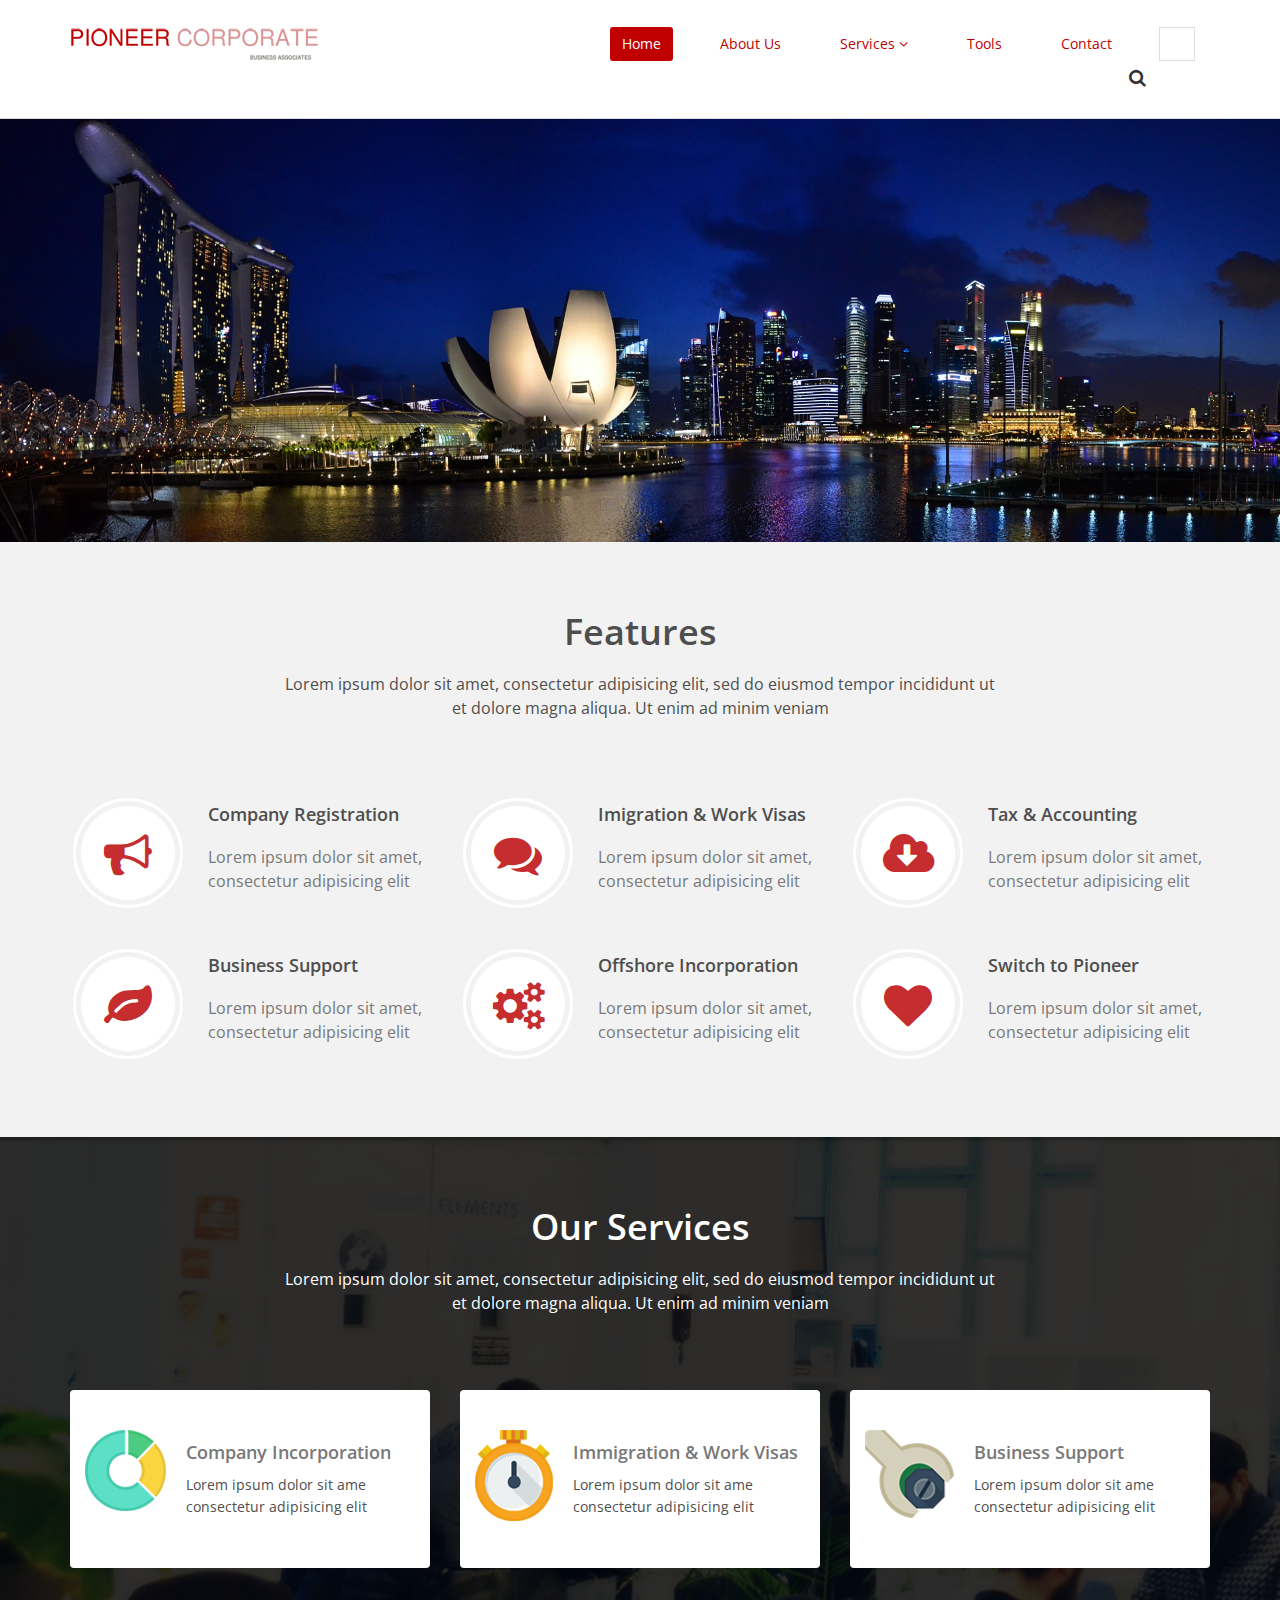
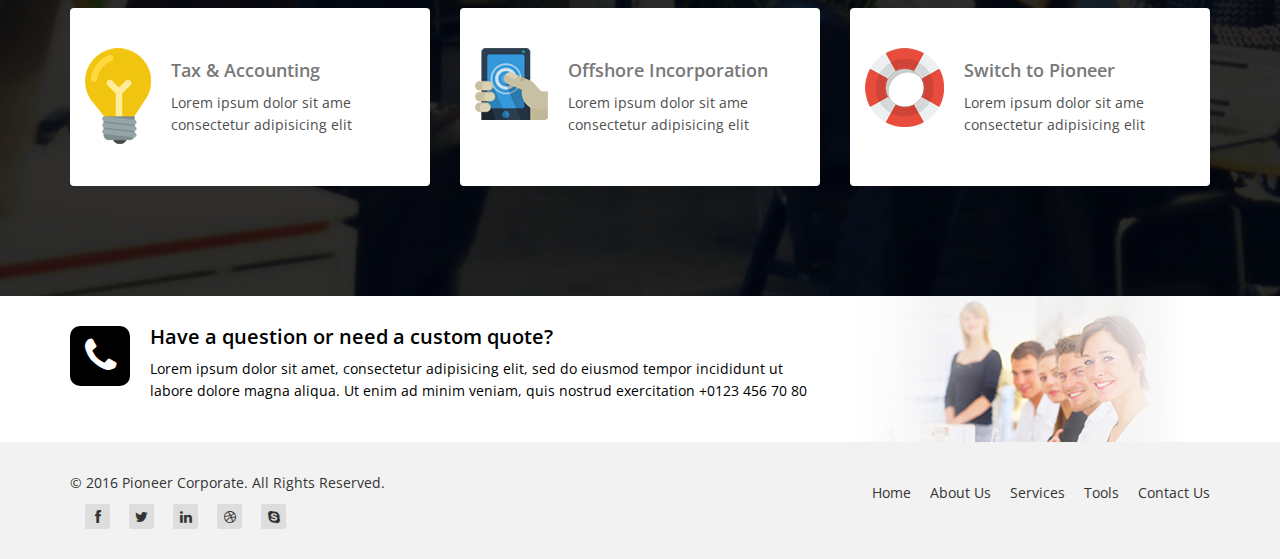
==== index.html @ 8ded1bee "UI pages" ====
<!DOCTYPE html>
<html lang="en">
<head>
    <meta charset="utf-8">
    <meta name="viewport" content="width=device-width, initial-scale=1.0">
    <meta name="description" content="">
    <meta name="author" content="">
    <title>Pioneer Corporate</title>
	
	<!-- core CSS -->
    <link href="css/bootstrap.min.css" rel="stylesheet">
    <link href="css/font-awesome.min.css" rel="stylesheet">
    <link href="css/animate.min.css" rel="stylesheet">
    <link href="css/prettyPhoto.css" rel="stylesheet">
    <link href="css/main.css" rel="stylesheet">
    <link href="css/responsive.css" rel="stylesheet">
    <!--[if lt IE 9]>
    <script src="js/html5shiv.js"></script>
    <script src="js/respond.min.js"></script>
    <![endif]-->       
    <link rel="shortcut icon" href="images/ico/favicon.ico">
    <link rel="apple-touch-icon-precomposed" sizes="144x144" href="images/ico/apple-touch-icon-144-precomposed.png">
    <link rel="apple-touch-icon-precomposed" sizes="114x114" href="images/ico/apple-touch-icon-114-precomposed.png">
    <link rel="apple-touch-icon-precomposed" sizes="72x72" href="images/ico/apple-touch-icon-72-precomposed.png">
    <link rel="apple-touch-icon-precomposed" href="images/ico/apple-touch-icon-57-precomposed.png">
</head><!--/head-->

<body class="homepage">

    <header id="header">
        <nav class="navbar navbar-inverse" role="banner">
            <div class="container">
                <div class="navbar-header">
                    <button type="button" class="navbar-toggle" data-toggle="collapse" data-target=".navbar-collapse">
                        <span class="sr-only">Toggle navigation</span>
                        <span class="icon-bar"></span>
                        <span class="icon-bar"></span>
                        <span class="icon-bar"></span>
                    </button>
                    <a class="navbar-brand" href="index.html"><img src="images/logo.png" alt="logo"></a>
                </div>
				
                <div class="collapse navbar-collapse navbar-right">
                    <ul class="nav navbar-nav">
                        <li class="active"><a href="index.html">Home</a></li>
                        <li><a href="about-us.html">About Us</a></li>
                        <li class="dropdown">
                            <a href="#" class="dropdown-toggle" data-toggle="dropdown">Services <i class="fa fa-angle-down"></i></a>
                            <ul class="dropdown-menu">
                                <li><a href="#">Company Registration</a></li>
                                <li><a href="#">Immigration</a></li>
                                <li><a href="#">Tax and Accounting</a></li>
                                <li><a href="#">Business Support</a></li>
                                <li><a href="#">Offshore Incorporation</a></li>
                                <li><a href="#">Switch to Pioneer</a></li>
                            </ul>
                        </li>
                        <li><a href="tools.html">Tools</a></li>
                        
                        <li><a href="contact-us.html">Contact</a></li> 
                        <li><div class="search">
                                <form role="form">
                                    <input type="text" class="search-form" autocomplete="off" placeholder="Search">
                                    <i class="fa fa-search"></i>
                                </form>
                           </div></li>                       
                    </ul>
                </div>
            </div><!--/.container-->
        </nav><!--/nav-->
		
    </header><!--/header-->

    <section id="main-slider" class="no-margin">
        <figure>
            <img class="img-responsive" src="images/slider/bg1.jpg" alt=""/>
        </figure>
    </section><!--/#main-slider-->

    <section id="feature" >
        <div class="container">
           <div class="center wow fadeInDown">
                <h2>Features</h2>
                <p class="lead">Lorem ipsum dolor sit amet, consectetur adipisicing elit, sed do eiusmod tempor incididunt ut <br> et dolore magna aliqua. Ut enim ad minim veniam</p>
            </div>

            <div class="row">
                <div class="features">
                    <div class="col-md-4 col-sm-6 wow fadeInDown" data-wow-duration="1000ms" data-wow-delay="600ms">
                        <div class="feature-wrap">
                            <i class="fa fa-bullhorn"></i>
                            <h2>Company Registration</h2>
                            <h3>Lorem ipsum dolor sit amet, consectetur adipisicing elit</h3>
                        </div>
                    </div><!--/.col-md-4-->

                    <div class="col-md-4 col-sm-6 wow fadeInDown" data-wow-duration="1000ms" data-wow-delay="600ms">
                        <div class="feature-wrap">
                            <i class="fa fa-comments"></i>
                            <h2>Imigration &amp; Work Visas</h2>
                            <h3>Lorem ipsum dolor sit amet, consectetur adipisicing elit</h3>
                        </div>
                    </div><!--/.col-md-4-->

                    <div class="col-md-4 col-sm-6 wow fadeInDown" data-wow-duration="1000ms" data-wow-delay="600ms">
                        <div class="feature-wrap">
                            <i class="fa fa-cloud-download"></i>
                            <h2>Tax &amp; Accounting</h2>
                            <h3>Lorem ipsum dolor sit amet, consectetur adipisicing elit</h3>
                        </div>
                    </div><!--/.col-md-4-->
                
                    <div class="col-md-4 col-sm-6 wow fadeInDown" data-wow-duration="1000ms" data-wow-delay="600ms">
                        <div class="feature-wrap">
                            <i class="fa fa-leaf"></i>
                            <h2>Business Support</h2>
                            <h3>Lorem ipsum dolor sit amet, consectetur adipisicing elit</h3>
                        </div>
                    </div><!--/.col-md-4-->

                    <div class="col-md-4 col-sm-6 wow fadeInDown" data-wow-duration="1000ms" data-wow-delay="600ms">
                        <div class="feature-wrap">
                            <i class="fa fa-cogs"></i>
                            <h2>Offshore Incorporation</h2>
                            <h3>Lorem ipsum dolor sit amet, consectetur adipisicing elit</h3>
                        </div>
                    </div><!--/.col-md-4-->

                    <div class="col-md-4 col-sm-6 wow fadeInDown" data-wow-duration="1000ms" data-wow-delay="600ms">
                        <div class="feature-wrap">
                            <i class="fa fa-heart"></i>
                            <h2>Switch to Pioneer</h2>
                            <h3>Lorem ipsum dolor sit amet, consectetur adipisicing elit</h3>
                        </div>
                    </div><!--/.col-md-4-->
                </div><!--/.services-->
            </div><!--/.row-->    
        </div><!--/.container-->
    </section><!--/#feature-->
    <section id="services" class="service-item">
	   <div class="container">
            <div class="center wow fadeInDown">
                <h2>Our Services</h2>
                <p class="lead">Lorem ipsum dolor sit amet, consectetur adipisicing elit, sed do eiusmod tempor incididunt ut <br> et dolore magna aliqua. Ut enim ad minim veniam</p>
            </div>

            <div class="row">

                <div class="col-sm-6 col-md-4">
                    <div class="media services-wrap wow fadeInDown">
                        <div class="pull-left">
                            <img class="img-responsive" src="images/services/services1.png">
                        </div>
                        <div class="media-body">
                            <h3 class="media-heading">Company Incorporation</h3>
                            <p>Lorem ipsum dolor sit ame consectetur adipisicing elit</p>
                        </div>
                    </div>
                </div>

                <div class="col-sm-6 col-md-4">
                    <div class="media services-wrap wow fadeInDown">
                        <div class="pull-left">
                            <img class="img-responsive" src="images/services/services2.png">
                        </div>
                        <div class="media-body">
                            <h3 class="media-heading">Immigration &amp; Work Visas</h3>
                            <p>Lorem ipsum dolor sit ame consectetur adipisicing elit</p>
                        </div>
                    </div>
                </div>

                <div class="col-sm-6 col-md-4">
                    <div class="media services-wrap wow fadeInDown">
                        <div class="pull-left">
                            <img class="img-responsive" src="images/services/services3.png">
                        </div>
                        <div class="media-body">
                            <h3 class="media-heading">Business Support</h3>
                            <p>Lorem ipsum dolor sit ame consectetur adipisicing elit</p>
                        </div>
                    </div>
                </div>  

                <div class="col-sm-6 col-md-4">
                    <div class="media services-wrap wow fadeInDown">
                        <div class="pull-left">
                            <img class="img-responsive" src="images/services/services4.png">
                        </div>
                        <div class="media-body">
                            <h3 class="media-heading">Tax &amp; Accounting</h3>
                            <p>Lorem ipsum dolor sit ame consectetur adipisicing elit</p>
                        </div>
                    </div>
                </div>

                <div class="col-sm-6 col-md-4">
                    <div class="media services-wrap wow fadeInDown">
                        <div class="pull-left">
                            <img class="img-responsive" src="images/services/services5.png">
                        </div>
                        <div class="media-body">
                            <h3 class="media-heading">Offshore Incorporation</h3>
                            <p>Lorem ipsum dolor sit ame consectetur adipisicing elit</p>
                        </div>
                    </div>
                </div>

                <div class="col-sm-6 col-md-4">
                    <div class="media services-wrap wow fadeInDown">
                        <div class="pull-left">
                            <img class="img-responsive" src="images/services/services6.png">
                        </div>
                        <div class="media-body">
                            <h3 class="media-heading">Switch to Pioneer</h3>
                            <p>Lorem ipsum dolor sit ame consectetur adipisicing elit</p>
                        </div>
                    </div>
                </div>                                                
            </div><!--/.row-->
        </div><!--/.container-->
    </section><!--/#services-->

    <section id="conatcat-info">
        <div class="container">
            <div class="row">
                <div class="col-sm-8">
                    <div class="media contact-info wow fadeInDown" data-wow-duration="1000ms" data-wow-delay="600ms">
                        <div class="pull-left">
                            <i class="fa fa-phone"></i>
                        </div>
                        <div class="media-body">
                            <h2>Have a question or need a custom quote?</h2>
                            <p>Lorem ipsum dolor sit amet, consectetur adipisicing elit, sed do eiusmod tempor incididunt ut labore dolore magna aliqua. Ut enim ad minim veniam, quis nostrud exercitation +0123 456 70 80</p>
                        </div>
                    </div>
                </div>
            </div>
        </div><!--/.container-->    
    </section><!--/#conatcat-info-->

  
    <footer id="footer" class="midnight-blue">
        <div class="container">
            <div class="row">
                <div class="col-sm-6">
                    &copy; 2016 <a target="_blank" href="#">Pioneer Corporate</a>. All Rights Reserved.
                    <div class="social">
                            <ul class="social-share">
                                <li><a href="#"><i class="fa fa-facebook"></i></a></li>
                                <li><a href="#"><i class="fa fa-twitter"></i></a></li>
                                <li><a href="#"><i class="fa fa-linkedin"></i></a></li> 
                                <li><a href="#"><i class="fa fa-dribbble"></i></a></li>
                                <li><a href="#"><i class="fa fa-skype"></i></a></li>
                            </ul>
                            
                       </div>
                </div>
                <div class="col-sm-6">
                    <ul class="pull-right">
                        <li><a href="#">Home</a></li>
                        <li><a href="#">About Us</a></li>
                        <li><a href="#">Services</a></li>
                        <li><a href="#">Tools</a></li>
                        <li><a href="#">Contact Us</a></li>
                    </ul>
                </div>
            </div>
        </div>
    </footer><!--/#footer-->

    <script src="js/jquery.js"></script>
    <script src="js/bootstrap.min.js"></script>
    <script src="js/main.js"></script>
</body>
</html>
---- css/main.css ----
@import url(http://fonts.googleapis.com/css?family=Open+Sans:300italic,400italic,600italic,700italic,800italic,400,600,700,300,800);


/*************************
*******Typography******
**************************/

body {
  background: #fff;
  font-family: 'Open Sans', sans-serif;
  color:#4e4e4e;
  line-height: 22px;
}

h1,
h2,
h3,
h4,
h5,
h6 {
  font-weight: 600; 
  font-family: 'Open Sans', sans-serif;
  color:#4e4e4e;
}

h1{
  font-size: 36px;
  color:#fff;
}

h2{
  font-size: 20px;
}

h3{
  font-size: 16px;
  color: #787878;
  font-weight: 400;
  line-height: 24px;
}

h4{
  font-size: 16px;
}

a {
  color: #c52d2f;
  -webkit-transition: color 300ms, background-color 300ms;
  -moz-transition: color 300ms, background-color 300ms;
  -o-transition:  color 300ms, background-color 300ms;
  transition:  color 300ms, background-color 300ms;
}

a:hover, a:focus {
  color: #d43133;
}

hr {
  border-top: 1px solid #e5e5e5;
  border-bottom: 1px solid #fff;
}


.btn-primary {
  padding: 8px 20px;
  background: #c00000;
  color: #fff;
  border-radius: 4px;
  border:none;
  margin-top: 10px;
}


.btn-primary:hover, 
.btn-primary:focus{
  background: #c00000;
  outline: none;
  box-shadow: none;
} 

.btn-transparent {
  border: 3px solid #fff;
  background: transparent;
  color: #fff;
}

.btn-transparent:hover {
  border-color: rgba(255, 255, 255, 0.5);
}

a:hover,
a:focus {
  color: #111;
  text-decoration: none;
  outline: none;
}

.dropdown-menu {
  margin-top: -1px;
  min-width: 180px;
}

.center h2{
  font-size: 36px;
  margin-top: 0;
  margin-bottom: 20px;
}

.media>.pull-left{
  margin-right: 20px;
}

.media>.pull-right{
  margin-left: 20px;
}

body > section {
  padding: 70px 0;
}

.center {
  text-align: center;
  padding-bottom: 55px;
}

.scaleIn {
  -webkit-animation-name: scaleIn;
  animation-name: scaleIn;
}

.lead{
  font-size: 16px;
  line-height: 24px;
  font-weight: 400;
}

.transparent-bg {
  background-color: transparent !important;
  margin-bottom: 0;
}

@-webkit-keyframes scaleIn {
  0% {
    opacity: 0;
    -webkit-transform: scale(0);
    transform: scale(0);
  }

  100% {
    opacity: 1;
    -webkit-transform: scale(1);
    transform: scale(1);
  }
}

@keyframes scaleIn {
  0% {
    opacity: 0;
    -webkit-transform: scale(0);
    -ms-transform: scale(0);
    transform: scale(0);
  }

  100% {
    opacity: 1;
    -webkit-transform: scale(1);
    -ms-transform: scale(1);
    transform: scale(1);
  }
}


/*************************
*******Header******
**************************/

#header .search{
  display: inline-block;
}

.navbar>.container .navbar-brand{
  margin-left: 0;
}

.top-bar {
  padding: 10px 0;
  background: #191919;
  border-bottom: 1px solid #222;
  line-height: 28px;
}

.top-number{
  color: #fff;
}

.top-number p{
  margin: 0
}

/*.social{
  text-align: right;
}*/

.social-share{
 display: inline-block;
 list-style: none;
 padding: 0;
 margin: 0;
}

ul.social-share li {
  display: inline-block;
}

ul.social-share li a {
  display: inline-block;
  color: #333;
  background: #ddd;
  width: 25px;
  height: 25px;
  line-height: 25px;
  text-align: center;
  border-radius: 2px;
}

ul.social-share li a:hover {
  background: #c00000;
  color: #fff;
}

ul.social-share li a:hover i{

  color: #fff;
}


.search i {
  color: #333;
  margin-left: -30px;
  font-size: 18px;
  margin-top: 8px;
}

input.search-form{
  background: transparent;
  border:1px solid #ddd;
  outline: none;
  width: 36px;
  padding: 5px;
  color: #333;
  -webkit-transition: all 400ms;
  -moz-transition: all 400ms;
  -ms-transition: all 400ms;
  -o-transition: all 400ms;
  transition: all 400ms;
}

input.search-form::-webkit-input-placeholder{
  color: transparent;
}

input.search-form:hover::-webkit-input-placeholder {
  color: #fff;
}

input.search-form:hover {
  width: 180px;
}

.navbar-brand {
  padding: 0;
  margin:0;
}

.navbar {
  border-radius: 0;
  margin-bottom: 0;
  background: #fff;
  padding: 15px 0;
  padding-bottom: 0;
}

 .navbar-nav{
  margin-top: 12px;
 }

.navbar-nav>li{
  margin-left: 35px;
  padding-bottom: 28px;
}

.navbar-inverse .navbar-nav > li > a {
  padding: 5px 12px;
  margin: 0;
  border-radius: 3px;
  color: #c00000;
  line-height: 24px;
  display: inline-block;
}

.navbar-inverse .navbar-nav > li > a:hover{
	background-color: #c00000;
  color: #fff;
}

.navbar-inverse {
  border: none;
}

.navbar-inverse .navbar-brand {
  font-size: 36px;
  line-height: 50px;
  color: #fff;
}

.navbar-inverse .navbar-nav > .active > a,
.navbar-inverse .navbar-nav > .active > a:hover,
.navbar-inverse .navbar-nav > .active > a:focus,
.navbar-inverse .navbar-nav > .open > a,
.navbar-inverse .navbar-nav > .open > a:hover,
.navbar-inverse .navbar-nav > .open > a:focus {
  background-color: #c00000;
  color: #fff;
}

.navbar-inverse .navbar-nav .dropdown-menu {
  background-color: #fff;
  -webkit-box-shadow: 0 3px 8px rgba(0, 0, 0, 0.125);
  -moz-box-shadow: 0 3px 8px rgba(0, 0, 0, 0.125);
  box-shadow: 0 3px 8px rgba(0, 0, 0, 0.125);
  border: 0;
  padding: 0;
  margin-top: 0;
  border-top: 0;
  border-radius: 0;
  left: 0;
}

.navbar-inverse .navbar-nav .dropdown-menu:before{
  position: absolute;
  top:0;
}

.navbar-inverse .navbar-nav .dropdown-menu > li > a {
  padding: 8px 15px;
  color: #c00000;
}

.navbar-inverse .navbar-nav .dropdown-menu > li:hover > a,
.navbar-inverse .navbar-nav .dropdown-menu > li:focus > a,
.navbar-inverse .navbar-nav .dropdown-menu > li.active > a {
  background-color: #c00000;
  color: #fff;
}

.navbar-inverse .navbar-nav .dropdown-menu > li:last-child > a {
  border-radius: 0 0 3px 3px;
}

.navbar-inverse .navbar-nav .dropdown-menu > li.divider {
  background-color: transparent;
}

.navbar-inverse .navbar-collapse,
.navbar-inverse .navbar-form {
  border-top: 0;
  padding-bottom: 0;
}


/*************************
*******Home Page******
**************************/


#main-slider {
  position: relative;
}

.no-margin {
  margin: 0;
  padding: 0;
}

#main-slider .carousel .carousel-content {
  margin-top: 150px;
}

#main-slider .carousel .slide-margin{
  margin-top: 140px;
}

#main-slider .carousel h2 {
  color: #fff;
}

#main-slider .carousel .btn-slide {
  padding: 8px 20px;
  background: #c52d2f;
  color: #fff;
  border-radius: 4px;
  margin-top: 25px;
  display: inline-block;
}

#main-slider .carousel .slider-img{
  text-align: right;
  position: absolute;
}


#main-slider .carousel .item {
  background-position: 50%;
  background-repeat: no-repeat;
  background-size: cover;
  left: 0 !important;
  opacity: 0;
  top: 0;
  position: absolute;
  width: 100%;
  display: block !important;
  height: 730px;
  -webkit-transition: opacity ease-in-out 500ms;
  -moz-transition: opacity ease-in-out 500ms;
  -o-transition: opacity ease-in-out 500ms;
  transition: opacity ease-in-out 500ms;
}

#main-slider .carousel .item:first-child {
  top: auto;
  position: relative;
}

#main-slider .carousel .item.active {
  opacity: 1;
  -webkit-transition: opacity ease-in-out 500ms;
  -moz-transition: opacity ease-in-out 500ms;
  -o-transition: opacity ease-in-out 500ms;
  transition: opacity ease-in-out 500ms;
  z-index: 1;
}

#main-slider .prev,
#main-slider .next {
  position: absolute;
  top: 50%;
  background-color: #c52d2f;
  color: #fff;
  display: inline-block;
  margin-top: -25px;
  height: 40px;
  line-height: 40px;
  width: 40px;
  line-height: 40px;
  text-align: center;
  border-radius: 4px;
  z-index: 5;
}

#main-slider .prev:hover,
#main-slider .next:hover {
  background-color: #000;
}

#main-slider .prev {
  left: 10px;
}

#main-slider .next {
  right: 10px;
}

#main-slider .carousel-indicators li {
  width: 20px;
  height: 20px;
  background-color: #fff;
  margin: 0 15px 0 0;
  position: relative;
}

#main-slider .carousel-indicators li:after {
  position: absolute;
  content: "";
  width: 24px;
  height: 24px;
  border-radius: 100%;
  background: rgba(0, 0, 0, 0);
  border: 1px solid #FFF;
  left: -3px;
  top: -3px;
}

#main-slider .carousel-indicators .active{
  width: 20px;
  height: 20px;
  background-color: #c52d2f;
   margin: 0 15px 0 0;
   border: 1px solid #c52d2f;
   position: relative;
}

#main-slider .carousel-indicators .active:after {
  position: absolute;
  content: "";
  width: 24px;
  height: 24px;
  border-radius: 100%;
  background: #c52d2f;
  border: 1px solid #c52d2f;
  left: -3px;
  top: -3px;
}

#main-slider .active .animation.animated-item-1 {
  -webkit-animation: fadeInUp 300ms linear 300ms both;
  -moz-animation: fadeInUp 300ms linear 300ms both;
  -o-animation: fadeInUp 300ms linear 300ms both;
  -ms-animation: fadeInUp 300ms linear 300ms both;
  animation: fadeInUp 300ms linear 300ms both;
}

#main-slider .active .animation.animated-item-2 {
  -webkit-animation: fadeInUp 300ms linear 600ms both;
  -moz-animation: fadeInUp 300ms linear 600ms both;
  -o-animation: fadeInUp 300ms linear 600ms both;
  -ms-animation: fadeInUp 300ms linear 600ms both;
  animation: fadeInUp 300ms linear 600ms both;
}

#main-slider .active .animation.animated-item-3 {
  -webkit-animation: fadeInUp 300ms linear 900ms both;
  -moz-animation: fadeInUp 300ms linear 900ms both;
  -o-animation: fadeInUp 300ms linear 900ms both;
  -ms-animation: fadeInUp 300ms linear 900ms both;
  animation: fadeInUp 300ms linear 900ms both;
}

#main-slider .active .animation.animated-item-4 {
  -webkit-animation: fadeInUp 300ms linear 1200ms both;
  -moz-animation: fadeInUp 300ms linear 1200ms both;
  -o-animation: fadeInUp 300ms linear 1200ms both;
  -ms-animation: fadeInUp 300ms linear 1200ms both;
  animation: fadeInUp 300ms linear 1200ms both;
}

#feature {
  background: #f2f2f2;
  padding-bottom: 40px;
}

.features{
  padding: 0;
}

.feature-wrap {
  margin-bottom: 35px;
  overflow: hidden;
}

.feature-wrap h2{
  margin-top: 10px;
  font-size: 18px;
}

.feature-wrap .pull-left {
  margin-right: 25px;
}

.feature-wrap i{
  font-size: 48px;
  height: 110px;
  width: 110px;
  margin: 3px;
  border-radius: 100%;
  line-height: 110px;
  text-align:center;
  background: #ffffff;
  color: #c52d2f;
  border: 3px solid #ffffff;
  box-shadow: inset 0 0 0 5px #f2f2f2;
  -webkit-box-shadow: inset 0 0 0 5px #f2f2f2;
  -webkit-transition: 500ms;
  -moz-transition: 500ms;
  -o-transition: 500ms;
  transition: 500ms;
  float: left;
  margin-right: 25px;
}

.feature-wrap i:hover {
  background: #c52d2f;
  color: #fff;
  box-shadow: inset 0 0 0 5px #c52d2f;
  -webkit-box-shadow: inset 0 0 0 5px #c52d2f;
  border: 3px solid #c52d2f;
}

#recent-works .col-xs-12.col-sm-4.col-md-3{
  padding: 0;
}

#recent-works{
    padding-bottom: 70px;
}

.recent-work-wrap {
  position: relative;
}

.recent-work-wrap img{
  width: 100%;
}

.recent-work-wrap .recent-work-inner{
  top: 0;
  background: transparent;
  opacity: .8;
  width: 100%;
  border-radius: 0;
  margin-bottom: 0;
}

.recent-work-wrap .recent-work-inner h3{
  margin: 10px 0;
}

.recent-work-wrap .recent-work-inner h3 a{
  font-size: 24px;
  color: #fff;
}

.recent-work-wrap .overlay {
  position: absolute;
  top: 0;
  left: 0;
  width: 100%;
  height: 100%;
  opacity: 0;
  border-radius: 0;
  background: #c52d2f;
  color: #fff;
  vertical-align: middle;
  -webkit-transition: opacity 500ms;
  -moz-transition: opacity 500ms;
  -o-transition: opacity 500ms;
  transition: opacity 500ms;  
  padding: 30px;
}

.recent-work-wrap .overlay .preview {
  bottom: 0;
  display: inline-block;
  height: 35px;
  line-height: 35px;
  border-radius: 0;
  background: transparent;
  text-align: center;
  color: #fff;
}

.recent-work-wrap:hover .overlay {
  opacity: 1;
}

#services {
  background: #000 url(../images/services/bg_services.png);
  background-size: cover;
}

#services .lead,
#services h2{
  color: #fff;
}

.services-wrap {
  padding: 40px 15px;
  background: #fff;
  border-radius: 4px;
  margin: 0 0 40px;
}

.services-wrap h3 {
  font-size: 18px;
  margin: 10px 0;
  font-weight: 600;
}

.services-wrap .pull-left {
  margin-right: 20px;
}

#middle {
  background: #f2f2f2;
}

.skill h2{
  margin-bottom: 25px;
}

.progress-wrap{
  position: relative;
}

.progress .color1,
.progress .color1 .bar-width{
  background: #2d7da4;
}

.progress .color2,
.progress .color2 .bar-width{
  background: #6aa42f;
}

.progress .color3,
.progress .color3 .bar-width{
  background: #ffcc33;
}

.progress .color4,
.progress .color4 .bar-width{
  background: #db3615;
}

.progress, 
.progress-bar {
  height: 15px;
  line-height: 15px;
  background: #e6e6e6;
  -webkit-box-shadow: none;
  -moz-box-shadow: none;
  box-shadow: none;
  border-radius: 0;
  overflow: visible;
  text-align: right;
}

.progress{
  position: relative;
}

.progress .bar-width{
  position: absolute;
  width: 40px;
  height: 20px;
  line-height: 20px;
  text-align: center;
  font-size: 12px;
  font-weight: 700;
  top: -30px;
  border-radius: 2px;
  margin-left: -30px;
}

.progress span{
  position: relative;
}

.progress span:before{
  content: " ";
  position: absolute;
  width: auto;
  height: auto;
  border-width: 8px 5px;
  border-style: solid;
  bottom: -15px;
  right: 8px;
}

.progress .color1 span:before{
  border-color: #2d7da4 transparent transparent transparent;
}

.progress .color2 span:before{
  border-color: #6aa42f transparent transparent transparent;
}

.progress .color3 span:before{
  border-color: #ffcc33 transparent transparent transparent;
}

.progress .color4 span:before{
  border-color: #db3615 transparent transparent transparent;
}

.accordion h2{
  margin-bottom: 25px;
}

.panel-default{
  border-color: transparent;
}

.panel-default>.panel-heading,
.panel{
  background-color: #e6e6e6; 
  border:0 none;
  box-shadow:none;
}

.panel-default>.panel-heading+.panel-collapse .panel-body{
  background: #fff;
  color: #858586;
}

.panel-body{
  padding: 20px 20px 10px;
}

.panel-group .panel+.panel{
  margin-top: 0;
  border-top: 1px solid #d9d9d9;
}

.panel-group .panel{
  border-radius: 0;
}

.panel-heading{
  border-radius: 0;
}

.panel-title>a{
  color: #4e4e4e;
}

.accordion-inner img{
  border-radius: 4px;
}

.accordion-inner h4{
  margin-top: 0;
}

.panel-heading.active{
  background: #1f1f20;
}

.panel-heading.active .panel-title>a{
  color:#fff;
}

a.accordion-toggle  i{
  width: 45px;
  line-height: 44px;
  font-size: 20px;
  margin-top: -10px;
  text-align: center;
  margin-right: -15px;
  background: #c9c9c9;
}

.panel-heading.active a.accordion-toggle i{
  background: #c52d2f;
  color: #fff;
}

.panel-heading.active a.accordion-toggle.collapsed i{
  background: #c52d2f;
  color: #fff;
}

.nav-tabs>li{
  margin-bottom: 0px;
  border-bottom: 1px solid #e6e6e6;
}

.nav-tabs{
  border-bottom: transparent;
  border-right: 1px solid #e6e6e6;
}

.nav-tabs>li>a {
  background: #f5f5f5;
  color: #666;
  border-radius: 0;
  border: 0 none;
  line-height: 24px;
  margin-right:0;
  padding: 13px 15px;
}

.nav-tabs li:last-child{
  border-bottom: 0 none;
} 

.nav-stacked>li+li{
  margin-top: 0;
}

.nav-tabs>li>a:hover{
  background: #1f1f20;
  color:#fff;
}

.nav-tabs>li.active>a, 
.nav-tabs>li.active>a:hover, 
.nav-tabs>li.active>a:focus {
  border: 0;
  color:#fff;
  background: #1f1f20;
  position: relative;
}

.nav-tabs>li.active>a:after {
  position: absolute;
  content:  "";
  width: auto;
  height: auto;
  border-style:solid;
  border-color: transparent transparent transparent #1f1f20;
  border-width: 25px 22px;
  right: -44px;
  top:0;
}

.tab-wrap{
  border:1px solid #e6e6e6;
  margin-bottom: 20px;
}

.tab-content{
  padding: 20px;
}

.tab-content h2{
  margin-top: 0;
}

.tab-content img{
  border-radius: 4px;
}

.testimonial h2{
  margin-top: 0;
}

.testimonial-inner {
  color:#858586;
  font-size: 14px;
}

.testimonial-inner .pull-left{
  border-right: 1px solid #e7e7e7;
  padding-right: 15px;
  position: relative;
}

.testimonial-inner .pull-left:after{
  content: "";
  position: absolute;
  width: 9px;
  height: 9px;
  top: 50%;
  margin-top: -5px;
  background: #FFF;
  -webkit-transform: rotate(45deg);
  border: 1px solid #e7e7e7;
  right: -5px;
  border-left: 0 none;
  border-bottom: 0 none;
}

#partner {
  background: url(../images/partners/partner_bg.png) 50% 50% no-repeat;
  background-size: cover;
}

#partner {
  color: #fff;
  text-align: center;
}

#partner h2, 
#partner h3 {
  color: #fff;
}

.partners ul {
  list-style: none;
  margin: 0;
  padding: 0;
}

.partners ul li{
  display: inline-block;
  float: left;
  width: 20%;
}

#conatcat-info{
  background: #fff url(../images/contact.png) no-repeat 90% 0;
  padding: 30px 0;
}

.contact-info i{
  width: 60px;
  height: 60px;
  font-size: 40px;
  line-height: 60px;
  color: #fff;
  background: #000;
  text-align: center;
  border-radius: 10px;
}

.contact-info h2{
  margin-top: 0;
  color: #000;
}

.contact-info{
  color:#000;
}

/*************************
********* About Us Page CSS ******
**************************/

.about-us {
  margin-top: 110px;
  margin-bottom: -110px;
}

.about-us h2, 
.skill_text h2 {
  color:#4e4e4e;
  font-size: 30px;
  font-weight: 600;
}

.about-us p {
  color:#4e4e4e;
}

#carousel-slider {
  position: relative;
}

#carousel-slider .carousel-indicators {
  bottom: -25px;
}

#carousel-slider .carousel-indicators li {
  border: 1px solid #ffbd20;
}

#carousel-slider a i {
  border: 1px solid #777;
  border-radius:50%;
  font-size: 28px;
  height: 50px;
  padding: 8px;
  position: absolute;
  top: 50%;
  width: 50px;
  color:#777;
}

#carousel-slider a i:hover {
  background:#bfbfbf;
  color:#fff;
  border: 1px solid #bfbfbf;
}

#carousel-slider 
.carousel-control {
  width:inherit;
}

#carousel-slider .carousel-control.left i {
  left:-25px
}

#carousel-slider .carousel-control.right i {
  right: -25px;
}

#carousel-slider
.carousel-control.left, 
#carousel-slider
.carousel-control.right {
  background: none;
}

.skill_text {
  display: block;
  margin-bottom: 60px;
  margin-top: 25px;
  overflow: hidden;
}

.sinlge-skill {
  background:#f2f2f2;
  border-radius: 100%;
  color: #FFFFFF;
  font-size: 22px;
  font-weight: bold;
  height: 200px;
  position: relative;
  width: 200px;
  text-transform: uppercase;
  overflow: hidden;
  margin: 30px 0;

}

.sinlge-skill p em {
  color: #FFFFFF;
  font-size: 38px;
}

.sinlge-skill p {
  line-height: 1;
}

.joomla-skill, 
.html-skill, 
.css-skill, 
.wp-skill {
  position: absolute;
  height: 100%;
  bottom: 0;
  width:100%;
  border-radius: 100%;
  padding: 70px 0;
  text-align: center;
}


.joomla-skill {
  background: rgb(242,242,242); /* Old browsers */
  background: -moz-linear-gradient(top, rgba(242,242,242,1) 0%, rgba(242,242,242,1) 28%, rgba(45,125,164,1) 28%); /* FF3.6+ */
  background: -webkit-gradient(linear, left top, left bottom, color-stop(0%,rgba(242,242,242,1)), color-stop(28%,rgba(242,242,242,1)), color-stop(28%,rgba(45,125,164,1))); /* Chrome,Safari4+ */
  background: -webkit-linear-gradient(top, rgba(242,242,242,1) 0%,rgba(242,242,242,1) 28%,rgba(45,125,164,1) 28%); /* Chrome10+,Safari5.1+ */
  background: -o-linear-gradient(top, rgba(242,242,242,1) 0%,rgba(242,242,242,1) 28%,rgba(45,125,164,1) 28%); /* Opera 11.10+ */
  background: -ms-linear-gradient(top, rgba(242,242,242,1) 0%,rgba(242,242,242,1) 28%,rgba(45,125,164,1) 28%); /* IE10+ */
  background: linear-gradient(to bottom, rgba(242,242,242,1) 0%,rgba(242,242,242,1) 28%,rgba(45,125,164,1) 28%); /* W3C */
  filter: progid:DXImageTransform.Microsoft.gradient( startColorstr='#f2f2f2', endColorstr='#2d7da4',GradientType=0 ); /* IE6-9 */    
}

.html-skill {
  background: rgb(242,242,242); /* Old browsers */
  background: -moz-linear-gradient(top, rgba(242,242,242,1) 0%, rgba(242,242,242,1) 9%, rgba(106,164,47,1) 9%); /* FF3.6+ */
  background: -webkit-gradient(linear, left top, left bottom, color-stop(0%,rgba(242,242,242,1)), color-stop(9%,rgba(242,242,242,1)), color-stop(9%,rgba(106,164,47,1))); /* Chrome,Safari4+ */
  background: -webkit-linear-gradient(top, rgba(242,242,242,1) 0%,rgba(242,242,242,1) 9%,rgba(106,164,47,1) 9%); /* Chrome10+,Safari5.1+ */
  background: -o-linear-gradient(top, rgba(242,242,242,1) 0%,rgba(242,242,242,1) 9%,rgba(106,164,47,1) 9%); /* Opera 11.10+ */
  background: -ms-linear-gradient(top, rgba(242,242,242,1) 0%,rgba(242,242,242,1) 9%,rgba(106,164,47,1) 9%); /* IE10+ */
  background: linear-gradient(to bottom, rgba(242,242,242,1) 0%,rgba(242,242,242,1) 9%,rgba(106,164,47,1) 9%); /* W3C */
  filter: progid:DXImageTransform.Microsoft.gradient( startColorstr='#f2f2f2', endColorstr='#6aa42f',GradientType=0 ); /* IE6-9 */
}

.css-skill {
  background: rgb(242,242,242); /* Old browsers */
  background: -moz-linear-gradient(top, rgba(242,242,242,1) 0%, rgba(242,242,242,1) 32%, rgba(255,189,32,1) 32%); /* FF3.6+ */
  background: -webkit-gradient(linear, left top, left bottom, color-stop(0%,rgba(242,242,242,1)), color-stop(32%,rgba(242,242,242,1)), color-stop(32%,rgba(255,189,32,1))); /* Chrome,Safari4+ */
  background: -webkit-linear-gradient(top, rgba(242,242,242,1) 0%,rgba(242,242,242,1) 32%,rgba(255,189,32,1) 32%); /* Chrome10+,Safari5.1+ */
  background: -o-linear-gradient(top, rgba(242,242,242,1) 0%,rgba(242,242,242,1) 32%,rgba(255,189,32,1) 32%); /* Opera 11.10+ */
  background: -ms-linear-gradient(top, rgba(242,242,242,1) 0%,rgba(242,242,242,1) 32%,rgba(255,189,32,1) 32%); /* IE10+ */
  background: linear-gradient(to bottom, rgba(242,242,242,1) 0%,rgba(242,242,242,1) 32%,rgba(255,189,32,1) 32%); /* W3C */
  filter: progid:DXImageTransform.Microsoft.gradient( startColorstr='#f2f2f2', endColorstr='#ffbd20',GradientType=0 ); /* IE6-9 */
}

.wp-skill {
  background: rgb(242,242,242); /* Old browsers */
  background: -moz-linear-gradient(top, rgba(242,242,242,1) 0%, rgba(242,242,242,1) 19%, rgba(219,54,21,1) 19%); /* FF3.6+ */
  background: -webkit-gradient(linear, left top, left bottom, color-stop(0%,rgba(242,242,242,1)), color-stop(19%,rgba(242,242,242,1)), color-stop(19%,rgba(219,54,21,1))); /* Chrome,Safari4+ */
  background: -webkit-linear-gradient(top, rgba(242,242,242,1) 0%,rgba(242,242,242,1) 19%,rgba(219,54,21,1) 19%); /* Chrome10+,Safari5.1+ */
  background: -o-linear-gradient(top, rgba(242,242,242,1) 0%,rgba(242,242,242,1) 19%,rgba(219,54,21,1) 19%); /* Opera 11.10+ */
  background: -ms-linear-gradient(top, rgba(242,242,242,1) 0%,rgba(242,242,242,1) 19%,rgba(219,54,21,1) 19%); /* IE10+ */
  background: linear-gradient(to bottom, rgba(242,242,242,1) 0%,rgba(242,242,242,1) 19%,rgba(219,54,21,1) 19%); /* W3C */
  filter: progid:DXImageTransform.Microsoft.gradient( startColorstr='#f2f2f2', endColorstr='#db3615',GradientType=0 ); /* IE6-9 */
}

.skill-wrap {
  display: block;
  overflow: hidden;
  margin: 60px 0;
}

.team h4 {
  margin-top: 0;
  text-transform: uppercase;
}

.team h5 {
  font-weight: 300;
}

.single-profile-top, 
.single-profile-bottom {
  font-weight: 400;
  line-height: 24px;
}

.single-profile-top, 
.single-profile-bottom  {
  border: 1px solid #ddd;
  padding: 15px;
  position: relative;
}

.media_image {
  margin-bottom: 10px;
}

.team .btn {
  background:transparent;
  font-size: 12px;
  font-weight: 300;
  margin-bottom: 3px;
  padding: 1px 5px;
  text-transform: uppercase;
  border:1px solid#ddd;
  margin-right: 3px;
}


ul.social_icons,
ul.tag {
  list-style: none;
  padding: 0;
  margin: 10px 0;
  display: block;
}

ul.social_icons li,
ul.tag li {
  display: inline-block;
  margin-right: 5px;
}

ul.social_icons li  a i{
  border-radius: 50%;
  color: #FFFFFF;
  height: 25px;
  line-height: 25px;
  font-size: 12px;
  padding: 0;
  text-align: center;
  width: 25px;
  opacity:.8;
}


.team .social_icons .fa-facebook:hover, 
.team .social_icons .fa-twitter:hover, 
.team .social_icons .fa-google-plus:hover {
  transform: rotate(360deg);
  -ms-transform:rotate(360deg);
  -webkit-transform:rotate(360deg); 
  transition-duration:2s;
  transition-property: all;
  transition-timing-function: ease;
  opacity:1;
  transition: all 0.9s ease 0s;
  -moz-transition: all 0.9s ease 0s;
  -webkit-transition: all 0.9s ease 0s;
  -o-transition: all 0.9s ease 0s;
}

.team .social_icons .fa-facebook {
  background: #0182c4;
}

.team .social_icons .fa-twitter {
  background: #20B8FF
}

.team .social_icons .fa-google-plus {
  background: #D34836
}


.team-bar .first-one-arrow {
  float: left;
  margin-right: 30px;
  width: 2%;
}

.team-bar .first-arrow {
  float: left;
  margin-left: 5px;
  margin-right: 35px;
  width: 22%;
}

.team-bar .second-arrow {
  float: left;
  margin-left: 5px;
  width: 21%;
}

.team-bar .third-arrow {
  float: left;
  margin-left: 40px;
  margin-right: 12px;
  width: 22%;
}

.team-bar .fourth-arrow {
  float: left;
  margin-left: 25px;
  width: 20%;
}

.team-bar .first-one-arrow hr {
  border-bottom: 1px solid #2D7DA4;
  border-top: 1px solid #2D7DA4;
 }

.team-bar .first-arrow hr {
  border-bottom: 1px solid #2D7DA4;
  border-top: 1px solid #2D7DA4;
 }

.team-bar .second-arrow hr {
  border-bottom: 1px solid #6aa42f;
  border-top: 1px solid #6aa42f;
}

.team-bar .third-arrow hr {
  border-bottom: 1px solid #FFBD20;
  border-top: 1px solid #FFBD20;

}

.team-bar .fourth-arrow hr {
  border-bottom: 1px solid #db3615;
  border-top: 1px solid #db3615;
}

.team-bar {
  margin-bottom: 15px;
  margin-top: 30px;
  position: relative;
}

.team-bar i {
  border-radius: 50%;
  color: #FFFFFF;
  display: block;
  height: 24px;
  line-height: 24px;
  margin-top: -32px;
  overflow: hidden;
  padding: 0;
  text-align: center;
  width: 24px;
  position: absolute;
}

.team-bar .first-arrow .fa-angle-up {
  background:#2D7DA4;
  margin-left:-33px
 }

.team-bar .second-arrow .fa-angle-down {
  background:#6AA42F;
  margin-left: -33px;
}

.team-bar .third-arrow .fa-angle-up {
  background:#FFBD20;
  margin-left: -32px;
}

.team-bar .fourth-arrow .fa-angle-down {
  background:#db3615;
  margin-left: -32px;
}

.team .single-profile-top:before, 
.team .single-profile-top:after {
  content: "";
  position: absolute;
  width: 0;
  height: 0;
  border-style: solid;
}

.team .single-profile-top:before {
  left:26px;
  bottom: -20px;
  border-width: 10px;
  border-color:#fff transparent transparent transparent;
  z-index: 1;
}


.team .single-profile-top:after {
  left: 25px;
  bottom: -22px;
  border-style: solid;
  border-width: 11px;
  border-color:#ddd transparent transparent transparent;
  z-index: 0;
}

.team .single-profile-bottom:before,
.team .single-profile-bottom:after {
  position: absolute;
  content:"";
  width: 0;
  height: 0;
  border-style: solid;
}

.team .single-profile-bottom:before {
  left:30px;
  top: -20px;
  border-width: 10px;
  border-color: transparent transparent #fff transparent;
  z-index: 1;
}

.team .single-profile-bottom:after {
  left: 29px;
  top: -22px;
  border-style: solid;
  border-width: 11px;
  border-color: transparent transparent #DDD transparent;
  z-index: 0;
}

/***********************
****Service page css****
***********************/

.services {
  padding: 0;
}

.get-started {
  background: none repeat scroll 0 0 #F3F3F3;
  border-radius: 3px;
  padding-bottom: 30px;
  position: relative;
  margin-bottom: 18px;
  margin-top: 60px;
}

.get-started h2 {
  padding-top: 30px;
  margin-bottom: 20px;
}

.request {
  bottom: -15px;
  left: 50%;
  position: absolute;
  margin-left: -110px;
}

.request h4 {
  position: absolute;
  width: 220px;
  position:relative;
}

.request h4 a{
  background:#c52d2f;
  color: #fff;
  font-size: 14px;
  font-weight: normal;
  border-radius: 3px;
  padding: 5px 15px;
}

.request h4:after {
  border-color: #c52d2f transparent transparent;
  border-style: solid;
  border-width: 12px;
  bottom: -18px;
  content: "";
  height: 0;
  position: absolute;
  right: 13px;
  z-index: -99999;
}

.request h4:before {
  border-color: #c52d2f transparent transparent;
  border-style: solid;
  border-width: 12px;
  bottom: -18px;
  content: "";
  height: 0;
  left: 13px;
  position: absolute;
  z-index: -99999;
}

.clients-area {
  padding: 60px;
}

.clients-comments {
    background-image: url("../images/image_bg.png");
    background-position: center 118px;
    background-repeat: no-repeat;
    margin-bottom: 100px;
}

.clients-comments img {
  background:#DDDDDD;
  border: 1px solid #DDDDDD;
  height: 182px;
  padding: 3px;
  width: 182px;
  transition: all 0.9s ease 0s;
  -moz-transition: all 0.9s ease 0s;
  -webkit-transition: all 0.9s ease 0s;
  -o-transition: all 0.9s ease 0s;
}

.clients-comments h3 {
  margin-top: 55px;
  font-weight: 300;
  padding: 0 40px;
}

.clients-comments h4 {
  font-weight: 300;
  margin-top: 15px;
}


.clients-comments  h4  span {
  font-weight: 700;
  font-style: oblique;
}

.footer {
  background: none repeat scroll 0 0 #2E2E2E;
  border-top: 5px solid #C52D2F;
  height: 84px;
  margin-top: 110px;
}

.footer_left {
  padding: 10px;
}

.text-left {
  color: #FFFFFF;
  font-size: 12px;
  margin-top: 15px;
}

/*************************
********* Portfolio CSS ******
**************************/

#portfolio_page {
  margin-top: 115px;
  padding-bottom: 0;
}

.portfolio-items, 
.portfolio-filter {
  list-style: none outside none;
  margin: 0 0 40px 0;
  padding: 0;
}

.portfolio-filter > li {
  display: inline-block;
}

.portfolio-filter > li a {
  background: none repeat scroll 0 0 #FFFFFF;
  font-size: 14px;
  font-weight: 400;
  margin-right: 20px;
  text-transform: uppercase;
  transition: all 0.9s ease 0s;
  -moz-transition: all 0.9s ease 0s;
  -webkit-transition: all 0.9s ease 0s;
  -o-transition: all 0.9s ease 0s;
  border: 1px solid #F2F2F2;
  outline: none;
  border-radius: 3px;
}

.portfolio-filter > li a:hover,
.portfolio-filter > li a.active{
  color:#fff;
  background: #c52d2f;
  border: 1px solid #c52d2f;
  box-shadow: none;
  -webkit-box-shadow: none;
}

.portfolio-items > li {
  float: left;
  padding: 0;
  -webkit-box-sizing: border-box;
  -moz-box-sizing: border-box;
  box-sizing: border-box;
}

.portfolio-item {
  margin: 0;
  padding:0;
}

/* Start: Recommended Isotope styles */
/**** Isotope Filtering ****/
.isotope-item {
  z-index: 2;
}

.isotope-hidden.isotope-item {
  pointer-events: none;
  z-index: 1;
}

/**** Isotope CSS3 transitions ****/
.isotope,
.isotope .isotope-item {
  -webkit-transition-duration: 0.8s;
  -moz-transition-duration: 0.8s;
  -ms-transition-duration: 0.8s;
  -o-transition-duration: 0.8s;
  transition-duration: 0.8s;
}

.isotope {
  -webkit-transition-property: height, width;
  -moz-transition-property: height, width;
  -ms-transition-property: height, width;
  -o-transition-property: height, width;
  transition-property: height, width;
}

.isotope .isotope-item {
  -webkit-transition-property: -webkit-transform, opacity;
  -moz-transition-property: -moz-transform, opacity;
  -ms-transition-property: -ms-transform, opacity;
  -o-transition-property: -o-transform, opacity;
  transition-property: transform, opacity;
}

/**** disabling Isotope CSS3 transitions ****/
.isotope.no-transition,
.isotope.no-transition .isotope-item,
.isotope .isotope-item.no-transition {
  -webkit-transition-duration: 0s;
  -moz-transition-duration: 0s;
  -ms-transition-duration: 0s;
  -o-transition-duration: 0s;
  transition-duration: 0s;
}

/* End: Recommended Isotope styles */
/* disable CSS transitions for containers with infinite scrolling*/
.isotope.infinite-scrolling {
  -webkit-transition: none;
  -moz-transition: none;
  -ms-transition: none;
  -o-transition: none;
  transition: none;
}


/**************************
********* Pricing Table CSS *
**************************/

.pricing_heading {
  margin-top: 120px
}

.pricing_heading h2, 
.pricing_heading p {
  color:#4e4e4e;
}

.pricing-area h1 {
  font-weight: 300;
  margin-top: 0;
  margin-bottom: 15px;
}

.pricing-area span {
  font-weight: 700;
  font-size: 18px;
}

.pricing-area h3, 
.pricing-area span  {
  color: #fff;
}

.plan {
  position: relative;
  margin-bottom: 70px;
}

.pricing-area ul {
  background:#FAFAFA;
  padding: 0;
  margin: 0;
}

.pricing-area ul li {
  list-style: none;
  padding: 15px 0;
  font-size: 16px;
  font-weight: 400;
}

.pricing-area ul li:nth-child(even){
  background:#f5f5f5
}

.pricing-area .price-three img, 
.pricing-area .price-six img {
  position: absolute;
  right: 15px;
  top: 0;
}

.pricing-area .heading-one, 
.pricing-area .heading-two, 
.pricing-area .heading-three {
  padding:17px 0;
  border-radius:2px 2px 0 0;
} 

.pricing-area .heading-one, 
.pricing-area .heading-two, 
.pricing-area .heading-three, 
.pricing-area .heading-four, 
.pricing-area .heading-five, 
.pricing-area .heading-six, 
.pricing-area .heading-seven {
  margin-left: -10px
}


.pricing-area .heading-one, 
.pricing-area .price-one .plan-action .btn-primary {
  background: #e24f43
}

.pricing-area .heading-two, 
.pricing-area .price-two .plan-action .btn-primary {
  background:#27AE60;
}

.pricing-area .heading-three,
.pricing-area .price-three .plan-action .btn-primary {
  background: #f39c12;
}

.pricing-area .heading-four, 
.pricing-area .price-four .plan-action .btn-primary {
  background: #5c5c5c
}

.pricing-area .heading-five, 
.pricing-area .price-five .plan-action .btn-primary {
  background: #5c5c5c
}

.pricing-area .heading-six, 
.pricing-area .price-six .plan-action .btn-primary {
  background: #e24f43
;
}

.pricing-area .heading-seven, 
.pricing-area .price-seven .plan-action .btn-primary {
  background: #5c5c5c
}

.pricing-area .bg{
 background: #fafafa 
}

.pricing-area .heading-one h3:before {
  border-color: #bf4539 transparent transparent;
}

.pricing-area .heading-two h3:before {
  border-color: #1f8c4d transparent transparent;
}

.pricing-area .heading-three h3:before {
  border-color: #d4880f transparent transparent;
}

.pricing-area .heading-four h3:before {
  border-color: #424242 transparent transparent;
}

.pricing-area .heading-five h3:before {
  border-color: #424242 transparent transparent;
}

.pricing-area .heading-six h3:before {
  border-color: #bf4539 transparent transparent;
}

.pricing-area .heading-seven h3:before {
  border-color: #424242 transparent transparent;
}

.pricing-area h3:before {
  border-color: #D4880F transparent transparent;
  border-radius: 5px 0 0 0px;
  border-style: solid;
  border-width: 12px;
  content: "";
  height: 0;
  left: 4px;
  position: absolute;
  top: 78px;
  width: 0;
  z-index: -999;
}

.small-pricing h3:after {
  height:94px;
}

.small-pricing h3:before {
  top: 74px;
}

.plan-action {
  height: 40px;
}

.pricing-area .plan-action .btn-primary {
  position: relative;
  padding:5px 20px;
  color: #fff
;
  margin-top: 5px;
}

.pricing-area .plan-action .btn-primary:before {
  border-color: #E24F43 transparent transparent;
  border-radius: 5px 0 0 0;
  border-style: solid;
  border-width: 12px;
  bottom: -12px;
  content: "";
  height: 0;
  left: -9px;
  position: absolute;
  width: 0;
  z-index: -1;
}

.pricing-area .plan-action .btn-primary:after {
  border-color: #E24F43 transparent transparent;
  border-radius: 5px 0 0 0;
  border-style: solid;
  border-width: 12px;
  bottom: -12px;
  content: "";
  height: 0;
  position: absolute;
  right: -9px;
  width: 0;
  z-index: -1;
}

.pricing-area .price-two .plan-action .btn-primary:before, 
.pricing-area .price-two .plan-action .btn-primary:after {
  border-color: #1f8c4d transparent transparent;
}

.pricing-area .price-three .plan-action .btn-primary:before, 
.pricing-area .price-three .plan-action .btn-primary:after {
  border-color: #d4880f transparent transparent;
}

.pricing-area .price-four .plan-action .btn-primary:before, 
.pricing-area .price-four .plan-action .btn-primary:after, 
.pricing-area .price-five .plan-action .btn-primary:before, 
.pricing-area .price-five .plan-action .btn-primary:after, 
.pricing-area .price-seven .plan-action .btn-primary:before, 
.pricing-area .price-seven .plan-action .btn-primary:after  {
  border-color: #424242 transparent transparent;
  right: -9px;
}

.pricing-area .price-six .plan-action .btn-primary:before, 
.pricing-area .price-six .plan-action .btn-primary:after {
  border-color: #bf4539 transparent transparent;
  right: -9px;
}


/*************************
********* Contact Us CSS ******
**************************/

.gmap-area {
  background-image: url("../images/map.jpg");
  background-position: 0 0;
  background-repeat: no-repeat;
  background-size: cover;
  padding: 70px 0;
}

.gmap-area .gmap iframe {
  border-radius: 50%;
  height: 280px;
  width: 300px;
}

.gmap{
    border: 10px solid #f6f5f0;
    border-radius: 50%;
    height: 300px;
    width: 300px;
    box-shadow: 0px 0px 3px 3px #e7e4dc;
    overflow: hidden;
    position: relative;
    margin: 0 auto;
}

.gmap-area .map-content ul {
  list-style: none; 
}

.gmap-area .map-content address h5{
  font-weight: 700;
  /* font-size: 16px; */
}

#contact-page{
  padding-top: 0;
}

#contact-page .contact-form 
.form-group label {
  color: #4E4E4E;
  font-size: 16px;
  font-weight: 300;
}

.form-group .form-control {
  padding: 7px 12px;
  border-color:#f2f2f2;
  box-shadow: none;
}

textarea#message{
  resize: none;
  padding: 10px;
}

#contact-page .contact-wrap {
  margin-top: 20px;
}

/*********************
****blog page css*****
**********************/

.widget {
  margin-bottom: 60px;
  padding-left: 0;
}

.single_comments {
  margin-bottom: 20px;
}

.single_comments img {
  float: left;
  margin-right: 10px;
  margin-top: 5px;
}

.single_comments p {
  margin-bottom: 0;
}

.widget .entry-meta span {
  display: inline-block;
  margin-right: 10px;
}

.widget h3 {
  color: #000;
  text-transform: uppercase;
  margin-bottom: 20px;
}

.blog_category{
  list-style:none;
  margin:0;
  padding:0;
}

.blog_category li{
  float:none;
  margin-bottom:20px;
}

.blog_category li a {
  background:#f5f5f5;
  border-radius: 4px;
  color: #888;
  display: inline-block;
  padding: 5px 15px;
}

.blog_category li a:hover{
  background:#c52d2f;
  color: #fff;
}

 .badge:before {
  border-color: transparent transparent transparent #c52d2f;
  border-style: solid;
  border-width: 10px;
  bottom: -8px;
  content: "";
  height: 0;
  left: 5px;
  position: absolute;
  z-index: -99999;
}

.badge {
  background-color: #c52d2f;
  border-radius: 5px;
  color: #fff;
  padding: 8px;
  position: relative;
  left: 60px;
  top: -18px;
  font-weight: normal;
}

.blog_archieve {
  list-style: none outside none;
  margin: 0;
  padding: 0;
}

.blog_archieve li {
  padding: 10px 0;
  border-bottom: 1px solid #f5f5f5;
}

.blog_archieve li:first-child {
  padding-top: 0;
}

ul.gallery {
  list-style: none;
  padding: 0;
  margin: 0;
}

ul.gallery li {
  display: block;
  width: 60px;
  padding: 0;
  margin: 0 4px 4px 0;
  float: left;
}

ul.faq {
  list-style: none;
  margin: 0;
}

ul.faq li {
  margin-top: 30px;
}

ul.faq li:first-child {
  margin-top: 0;
}

ul.faq li span.number {
  display: block;
  float: left;
  width: 50px;
  height: 50px;
  line-height: 50px;
  text-align: center;
  background: #34495e;
  color: #fff;
  font-size: 24px;
}

ul.faq li > div {
  margin-left: 70px;
}

ul.faq li > div h3 {
  margin-top: 0;
}


.embed-container {
  position: relative;
  padding-bottom: 56.25%;
  padding-top: 30px;
  height: 0;
  overflow: hidden;
}

.embed-container iframe,
.embed-container object,
.embed-container embed {
  position: absolute;
  top: 0;
  left: 0;
  width: 100%;
  height: 100%;
}

.blog-item {
  border-radius: 0;
  overflow: hidden;
  margin-bottom: 50px;
}

.blog .blog-item .img-blog {
  border-radius: 5px;
  margin-bottom: 45px;
}

.blog .blog-item .blog-content {
  padding-bottom: 25px;
}

.blog .blog-item .blog-content h2 {
  margin-top: 0;
  font-size: 30px;
}

.readmore{
  margin-top: 0;
}

.blog .blog-item .blog-content h3 {
  color: #858586;
  margin-bottom: 40px;
  /* font-weight: 300 */}

.blog .blog-item .blog-content h4 {
  font-size: 14px;
}

.post-tags {

}

.blog .blog-item .entry-meta {
  border-radius: 5px;
  overflow: hidden;
}

.blog .blog-item .entry-meta > span {
  background: #f5f5f5;
  border-top: 1px solid #fff;
  display: block;
  font-size: 12px;
  overflow: hidden;
  padding: 5px;
  text-align: left;
}

#publish_date {
  background: #c52d2f;
  border-bottom: 5px solid #4e4e4e;
  color: #fff;
  padding: 5px 0;
  text-align: center;
}

.blog .blog-item .entry-meta > span {
  color: #ccc;
}

.blog .blog-item .entry-meta > span a {
  font-size: 12px;
  margin-left: 3px;
  font-weight: 300;
  color: #888;
}

ul.pagination > li > a {
  border: 1px solid #F1F1F1;
  margin-right:5px;
  border-radius: 5px;
  font-size: 16px;
  padding: 5px 14px;
}

ul.pagination > li > a i{
  margin-left:5px;
  margin-right:5px;
}

ul.pagination > li.active > a, 
ul.pagination > li:hover > a {
  background-color: #c52d2f !important;
  border-color: #c52d2f !important;
  color: #fff;
}

.search_box {
  background-image: url("../images/search_icon.png");
  background-position: 314px 15px;
  background-repeat: no-repeat;
  border-color: #DEDEDE;
  height: 48px;
  outline: medium none;
  box-shadow: none;
}

.form-control:focus {
  box-shadow:none;
  outline: 0 none;
}


ul.tag-cloud, 
ul.sidebar-gallery {
  list-style: none;
  padding: 0;
  margin: 0;
}

.tag-cloud li{
    display: inline-block;
    margin-bottom: 3px;
}

.tag-cloud li a {
  background: #f5f5f5;
  color: #888;
  border: 0;
  border-radius: 4px;
  padding: 8px 15px;
}

.tag-cloud li a:hover{
  background:#c52d2f;
  color: #fff;  
}

.sidebar-gallery li{
  display: inline-block;
  margin: 0 10px 10px 0;
}

.sidebar-gallery li a {
  border-radius: 4px;
  display: inline-block;
}


/**********************
**blog single page css*
**********************/

.reply_section {
  background: #f5f5f5;
  border-radius: 5px;
}

.post_reply {
  margin-left: 10px;
  margin-top: 45px;
}

.post_reply img {
  width: 85px;
  height: 85px;
  border: 5px solid #D5D8DD;
}

.post_reply ul {
  list-style: none outside none;
  margin: 0;
  padding: 0;
  margin-top: 5px;
}

.post_reply ul li{
  float:left;
}

.post_reply ul li a {
  display: block;
}

.post_reply ul li a i {
  border: 1px solid #DDDDDD;
  border-radius: 39px;
  color: #FFFFFF;
  font-size: 20px;
  height: 30px;
  margin-right: 3px;
  padding-top: 7px;
  text-align: center;
  width: 30px;
}

.post_reply ul li a i.fa-facebook {
  background: #0182C4;
}

.post_reply ul li a i.fa-twitter {
  background: none repeat scroll 0 0 #3FC1FE;
}

.post_reply ul li a i.fa-google-plus{
 background: none repeat scroll 0 0 #D34836;
}

.post_reply ul li a i:hover{
  opacity:.5;
}

.post_reply_content {
  margin: 30px;
}

.post_reply_content h1 a:hover{
  color:#FFC800;
}

.post_reply_content h4 {
  margin-bottom: 50px;
}

.reply_section .media-body{
  display:inherit;
}

.comment_section .media-body{
  display:inherit;
}

#comments_title{
   color:#4e4e4e;
   font-weight:700px;
   font-size:20px;
   margin-top:60px;
   margin-bottom:40px;
}
.comment_section {
  margin-top: 30px;
  position: relative;
}

.post_comments img {
  width: 85px;
  height: 85px;
  margin-top: 35px;
}

.post_reply_comments {
  background:#f5f5f5;
  border-radius: 4px;
  padding: 30px;
}

.post_reply_comments:before {
  border-color: transparent #F0F0F0 transparent transparent;
  border-style: solid;
  border-width: 15px;
  content: " ";
  height: 0;
  left: 75px;
  position: absolute;
  top: 20px;
}

.post_reply_comments h3, 
.post_reply_content h3{
  margin-top: 0;
}

.post_reply_comments h1 a:hover{
  color:#c52d2f;
}

.post_reply_comments h4{
  color:#c4c4c5;
  font-weight:400;
}

.post_reply_comments p {
  padding-bottom: 30px;
}

.post_reply_comments a {
  bottom: 15px;
  position: absolute;
  right: 30px;
  background: #c52d2f;
  color: #fff;
  border-radius: 5px;
  padding: 8px 20px;
}

.post_reply_comments a:before {
  border-color: #c52d2f transparent transparent;
  border-style: solid;
  border-width: 16px;
  bottom: -11px;
  content: "";
  height: 0;
  left: -12px;
  position: absolute;
  z-index: 99999;
}

.post_reply_comments h2 a{
 
}

.message_heading {
  margin-bottom: 50px;
  margin-top: 60px;
}


/******************
 404 page css
 ******************/

#error .btn-success:hover, 
.btn-success:focus, 
.btn-success:active, 
.btn-success.active, 
.open .dropdown-toggle.btn-success:hover {
  background-color: #EBEBEB;
  border-color: #EBEBEB;
  color: #4E4E4E;
}

#error h1{
  color: #4e4e4e;
  text-transform: uppercase;
}


/******************
shortcodes page css
******************/

.shortcode-item {
  padding-bottom: 0;
}

.shortcode-item h2 {
  color: #4E4E4E;
  font-size: 24px;
  margin-bottom: 22px;
  margin-top: 0;
  font-weight: 600
}



/***********************
********* Footer ******
************************/

#footer {
  padding-top: 30px;
  padding-bottom: 30px;
  color: #333;
  background: #f2f2f2;
}

#footer a {
  color: #333;
}

#footer a:hover {
  color: #333;
}

#footer ul {
  list-style: none;
  padding: 0;
  margin: 10px 0 0 0;
}

#footer ul > li {
  display: inline-block;
  margin-left: 15px;
}


/* latest styles 05/18/2016*/


.page-section {
  padding: 40px 0;
}

.page-section h2 {
    font-size: 32px;
    margin-top: 0;
    margin-bottom: 20px;
}

#header {
  border-bottom: 1px solid #ddd;
}

.info-list {
  margin: 25px 0;
  padding: 0;
  text-align:left;
  list-style-type: none;
}

.info-list li {
  font-size: 14px;
  line-height: 24px;
  margin-bottom: 3px;
  position: relative;
  padding-left: 12px;

}

.info-list li:before {
  content: "\f0da";
  position: absolute;
  left: 0;
  top: 0;
  font-family: 'FontAwesome';

}

.bg-light-gray {
    background-color: #f7f7f7;
}
section h2.section-heading {
    font-size: 36px;
    text-transform: none;
    margin-top: 0px;
    margin-bottom: 15px;
    font-weight: 400;
    color: #232c3b;
    letter-spacing: 1px;
}

ul {list-style-type: none}
---- css/responsive.css ----
/* lg */ 
@media (min-width: 1200px) {
 /* Make Navigation Toggle on Desktop Hover */
  .dropdown:hover .dropdown-menu {
      display: block;
      -webkit-animation: fadeInUp 400ms;
      animation: fadeInUp 400ms;
  }

  #portfolio .row {
    margin-left: -10px;
    margin-right: -10px;
  }

  

}

/* md */
@media (min-width: 992px) and (max-width: 1199px) {
  
 /* Make Navigation Toggle on Desktop Hover */
  .dropdown:hover .dropdown-menu {
      display: block;
      -webkit-animation: fadeInUp 400ms;
      animation: fadeInUp 400ms;
  }

  .navbar-nav > li {
    margin-left: 10px;
  }

  .navbar-collapse {
    padding-left: 0;
    padding-right: 0;
  }

  .recent-work-wrap .recent-work-inner h3 a {
    font-size: 20px;
  }

  .recent-work-wrap .overlay{
    padding: 15px;
  }

  .services-wrap {
    padding: 40px 10px 40px 30px;
  }

  .feature-wrap h2, 
  .single-services h2 {
    font-size: 18px;
  }

  .feature-wrap h3, 
  .single-services h3{
    font-size: 14px;
  }

  .tab-wrap .media .parrent.pull-left{
    clear: both;
    width: 100%;
  }

  .tab-wrap .media .parrent.media-body{
    clear: both;
  }

  #portfolio .row {
    margin-left: -10px;
    margin-right: -10px;
  }

  .recent-work-wrap .overlay .preview{
    line-height: inherit;
  }

  .team-bar .first-arrow {
    width: 21%;
  }

  .team-bar .second-arrow {
    width: 20%;
  }

  .team-bar .third-arrow {
    width: 21%;
  }

  .team-bar .fourth-arrow {
    width: 20%;
  }

  ul.social_icons li{
    margin-right: 0;
  }

}


/* sm */
@media (min-width: 768px) and (max-width: 991px) {
  /* Make Navigation Toggle on Desktop Hover */
  .dropdown:hover .dropdown-menu {
      display: block;
      -webkit-animation: fadeInUp 400ms;
      animation: fadeInUp 400ms;
  }

  .navbar-collapse {
    padding-left: 0;
    padding-right: 0;
  }

  .navbar-nav > li {
    margin-left: 0;
  }

  #main-slider .carousel h1 {
    font-size: 25px;
  }

  #main-slider .carousel h2 {
    font-size: 20px;
  }

  .tab-wrap .media .parrent.pull-left, 
  .media.accordion-inner .pull-left{
    clear: both;
    width: 100%;
  }

  .tab-wrap .media .parrent.media-body, 
  .media.accordion-inner .media-body{
    clear: both;
  }

  .services-wrap {
    padding: 40px 0 40px 30px;
  }

  .recent-work-wrap .overlay{
   padding: 15px;
  }

  .recent-work-wrap .recent-work-inner h3 a {
    font-size: 20px;
  }

  .sinlge-skill{
    width: 150px;
    height: 150px;
  } 

  .sinlge-skill p em {
    font-size: 25px;
  }

  .sinlge-skill p {
    font-size: 16px;
  }

  .team-bar .first-one-arrow {
    width: 2%;
  }

  .team-bar .first-arrow {
    width: 18%;
  }

  .team-bar .second-arrow {
    width: 24%;
  }

  .team-bar .third-arrow {
    width: 15%;
  }

  .team-bar .fourth-arrow {
    width: 20%;
  }

  .blog .blog-item .entry-meta > span a{
    font-size: 10px;
  }
}

/* xs */
@media (max-width: 767px) {
  .container > .navbar-header, .container > .navbar-collapse{
    margin-left: 0;
  }

  .top-number{
    font-size: 14px;
  }

  input.search-form:hover {
    width: 120px;
  }

  .navbar-nav > li {
    padding-bottom: 0;
  }

  #main-slider .carousel h1 {
    font-size: 25px;
  }

  #main-slider .carousel h2 {
    font-size: 16px;
  }

  .feature-wrap h2, 
  .single-services h2 {
    font-size: 18px;
  }

  .feature-wrap h3, 
  .single-services h3{
    font-size: 14px;
  }


  .media.accordion-inner .pull-left, 
  .media.accordion-inner .media-body{
    clear: both;
  }

  .accordion-inner h4 {
    margin-top: 10px;
  }

  .tab-wrap .media .pull-left{
    clear: both;
    width: 100%;
  }

  .tab-wrap .media .media-body{
    clear: both;
  }

  .nav-tabs > li.active > a:after{
    display: none;
  }

  #footer .col-sm-6{
      text-align:center;
  }
  
   #footer .pull-right{
      float: none !important;
  }

  .sinlge-skill {
    margin: 0 auto;
    margin-top: 30px;
    margin-bottom: 30px;
  }

  .team .single-profile-top, 
  .team .single-profile-bottom {
    margin-bottom: 30px;
  }

  .clients-area {
    padding: 60px 0;
  }

  .clients-area h1 {
    font-size: 25px;
  }

  .portfolio-item, 
  #recent-works .col-xs-12.col-sm-4.col-md-3{
    padding:0 15px;
  }

  ul.social_icons li{
    margin-right: 0;
  }

  .blog .blog-item .entry-meta{
    margin-bottom: 20px;
  }

  .blog .blog-item .blog-content h3 {
    margin-bottom: 20px;
  }

  .post_reply_comments {
    padding-left: 20px;
  }
    

}

/* XS Portrait */
@media (max-width: 480px) {


}
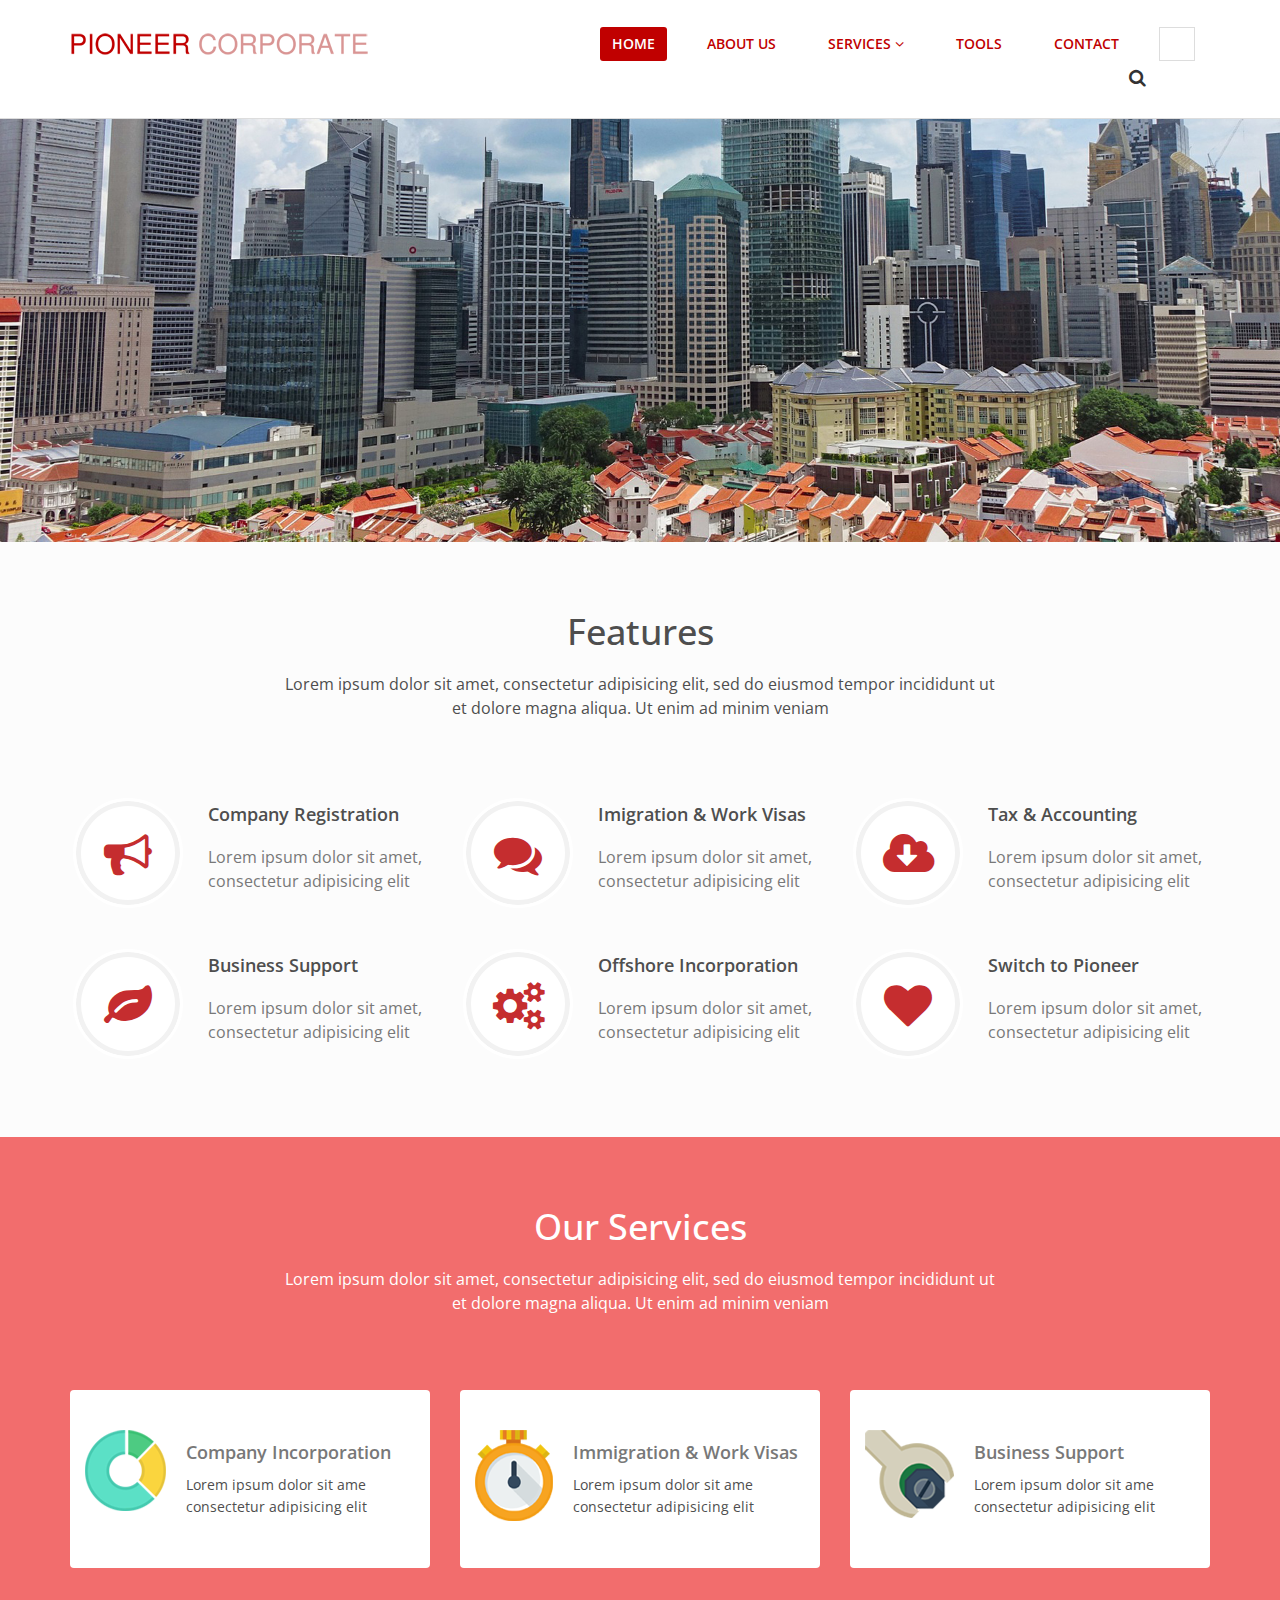
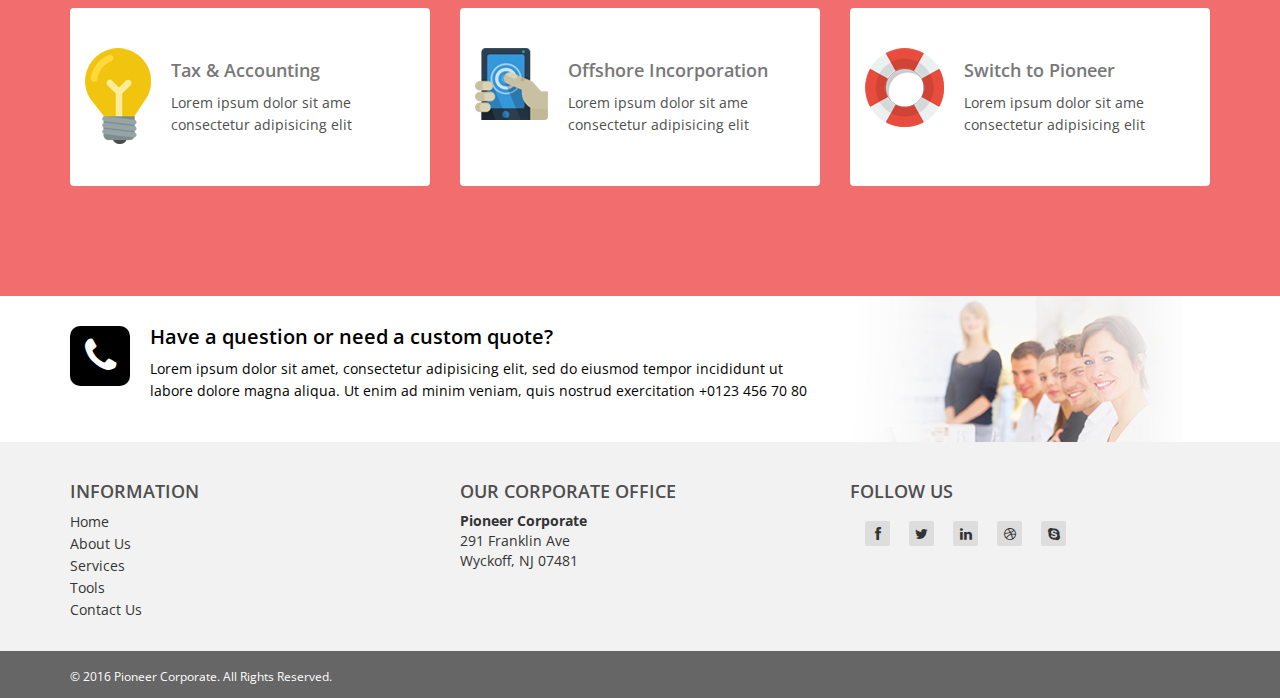
==== commit 099004bc: "feedback updated" ====
--- a/index.html
+++ b/index.html
@@ -243,9 +243,27 @@
     <footer id="footer" class="midnight-blue">
         <div class="container">
             <div class="row">
-                <div class="col-sm-6">
-                    &copy; 2016 <a target="_blank" href="#">Pioneer Corporate</a>. All Rights Reserved.
+                <div class="col-sm-6 col-md-4">
+                    <h5>Information</h5>
+                    <ul class="info">
+                        <li><a href="#">Home</a></li>
+                        <li><a href="#">About Us</a></li>
+                        <li><a href="#">Services</a></li>
+                        <li><a href="#">Tools</a></li>
+                        <li><a href="#">Contact Us</a></li>
+                    </ul>
+                </div>
+                <div class="col-sm-6 col-md-4">
+                    <h5>Our Corporate Office</h5>
+                <address>
+                    <strong>Pioneer Corporate</strong><br>
+                    291 Franklin Ave<br>
+                    Wyckoff, NJ 07481<br>
+                </address>
+                </div>     
+                <div class="col-sm-6 col-md-4">
                     <div class="social">
+                        <h5>Follow Us</h5>
                             <ul class="social-share">
                                 <li><a href="#"><i class="fa fa-facebook"></i></a></li>
                                 <li><a href="#"><i class="fa fa-twitter"></i></a></li>
@@ -256,16 +274,19 @@
                             
                        </div>
                 </div>
-                <div class="col-sm-6">
-                    <ul class="pull-right">
-                        <li><a href="#">Home</a></li>
-                        <li><a href="#">About Us</a></li>
-                        <li><a href="#">Services</a></li>
-                        <li><a href="#">Tools</a></li>
-                        <li><a href="#">Contact Us</a></li>
-                    </ul>
-                </div>
-            </div>
+                
+            </div>
+        </div>
+        <div class="sub-footer">
+            <div class="container">
+        <div class="row">
+            <div class="col-sm-12 col-md-12 col-lg-12">
+                <div class="text-left">
+                    <p> &copy; 2016 <a target="_blank" href="#">Pioneer Corporate</a>. All Rights Reserved.</p>
+                </div>
+            </div>
+        </div>  
+    </div>
         </div>
     </footer><!--/#footer-->
 
--- a/css/main.css
+++ b/css/main.css
@@ -104,6 +104,7 @@
   font-size: 36px;
   margin-top: 0;
   margin-bottom: 20px;
+  font-weight: 500;
 }
 
 .media>.pull-left{
@@ -239,6 +240,8 @@
   margin-left: -30px;
   font-size: 18px;
   margin-top: 8px;
+  display: inline-block;
+  cursor: pointer;
 }
 
 input.search-form{
@@ -253,6 +256,7 @@
   -ms-transition: all 400ms;
   -o-transition: all 400ms;
   transition: all 400ms;
+  
 }
 
 input.search-form::-webkit-input-placeholder{
@@ -263,7 +267,7 @@
   color: #fff;
 }
 
-input.search-form:hover {
+input.search-form.expand {
   width: 180px;
 }
 
@@ -285,7 +289,7 @@
  }
 
 .navbar-nav>li{
-  margin-left: 35px;
+  margin-left: 28px;
   padding-bottom: 28px;
 }
 
@@ -296,6 +300,9 @@
   color: #c00000;
   line-height: 24px;
   display: inline-block;
+ /* font-family: arial, sans-serif;
+ */ font-weight: 600;
+  text-transform: uppercase;
 }
 
 .navbar-inverse .navbar-nav > li > a:hover{
@@ -544,7 +551,7 @@
 }
 
 #feature {
-  background: #f2f2f2;
+  background: #fcfcfc;
   padding-bottom: 40px;
 }
 
@@ -663,8 +670,9 @@
 }
 
 #services {
-  background: #000 url(../images/services/bg_services.png);
-  background-size: cover;
+/*  background: #000 url(../images/services/bg_services.png);
+  background-size: cover;*/
+  background: #F26D6D;
 }
 
 #services .lead,
@@ -1514,7 +1522,6 @@
 }
 
 .clients-comments h3 {
-  margin-top: 55px;
   font-weight: 300;
   padding: 0 40px;
 }
@@ -1901,11 +1908,11 @@
 **************************/
 
 .gmap-area {
-  background-image: url("../images/map.jpg");
+/*  background-image: url("../images/map.jpg");
   background-position: 0 0;
   background-repeat: no-repeat;
   background-size: cover;
-  padding: 70px 0;
+  padding: 70px 0;*/
 }
 
 .gmap-area .gmap iframe {
@@ -2477,14 +2484,10 @@
 
 #footer {
   padding-top: 30px;
-  padding-bottom: 30px;
   color: #333;
   background: #f2f2f2;
 }
 
-#footer a {
-  color: #333;
-}
 
 #footer a:hover {
   color: #333;
@@ -2545,7 +2548,7 @@
 }
 
 .bg-light-gray {
-    background-color: #f7f7f7;
+    background-color: #fcfcfc;
 }
 section h2.section-heading {
     font-size: 36px;
@@ -2559,4 +2562,24 @@
 
 ul {list-style-type: none}
 
-
+#footer h5 {
+  text-transform: uppercase;
+  font-size: 18px;
+
+}
+#footer .info li {
+  float: none;
+  display: block;
+  margin-left: 0;
+}
+
+.sub-footer {
+  background: #666;
+  margin-top: 30px;
+}
+.sub-footer a {
+  color: #fff;
+}
+#footer .info li a{
+  color: #333;
+}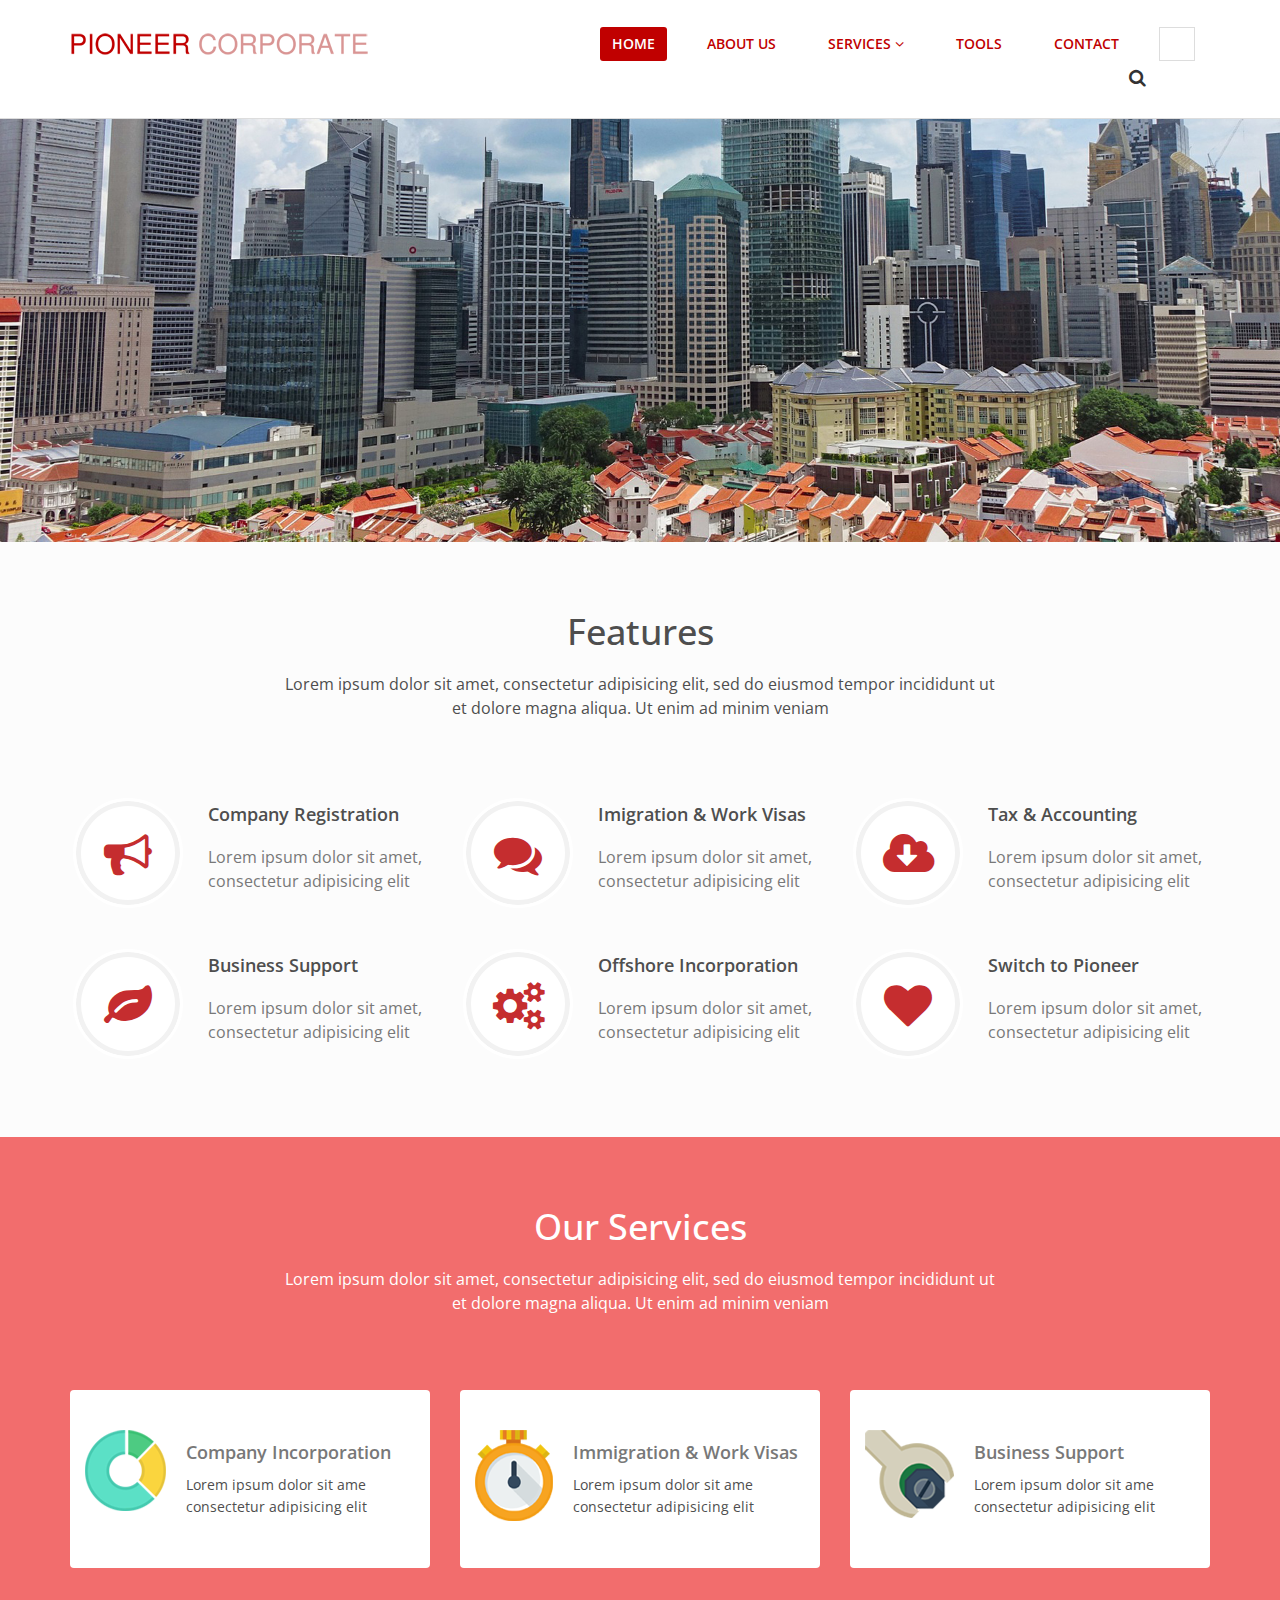
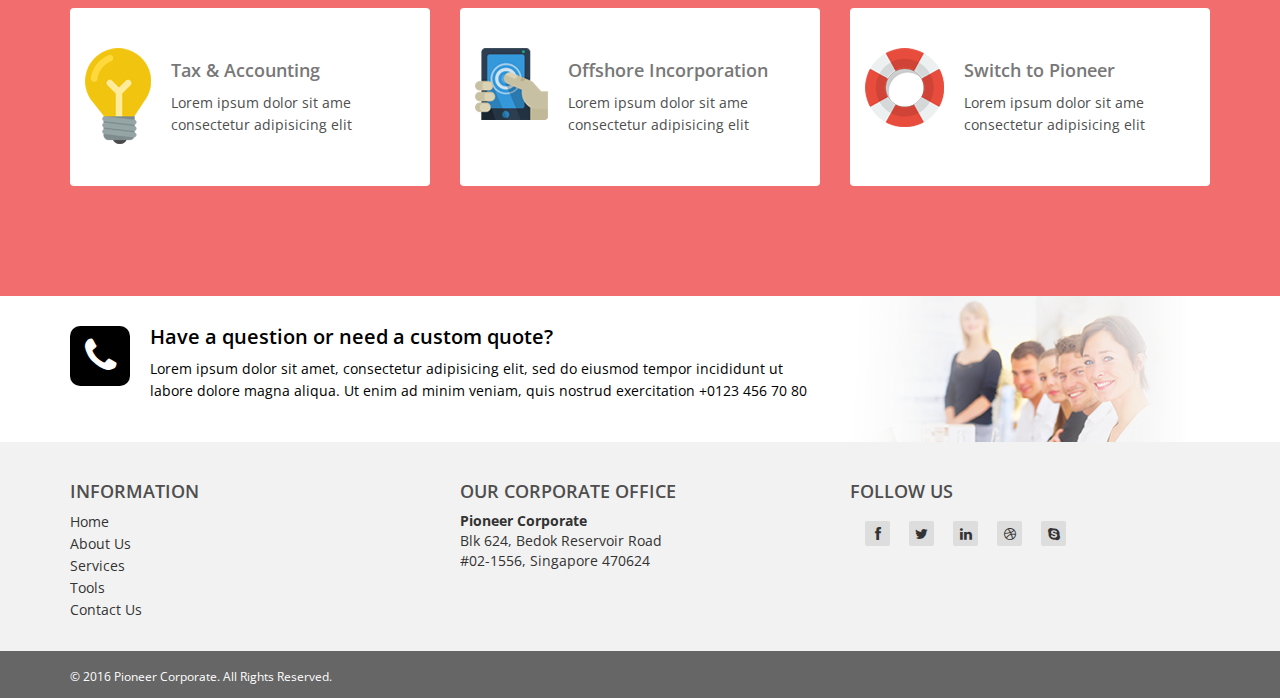
==== commit c617e784: "address updated" ====
--- a/index.html
+++ b/index.html
@@ -257,8 +257,8 @@
                     <h5>Our Corporate Office</h5>
                 <address>
                     <strong>Pioneer Corporate</strong><br>
-                    291 Franklin Ave<br>
-                    Wyckoff, NJ 07481<br>
+                    Blk 624, Bedok Reservoir Road<br>
+                    #02-1556, Singapore 470624<br>
                 </address>
                 </div>     
                 <div class="col-sm-6 col-md-4">
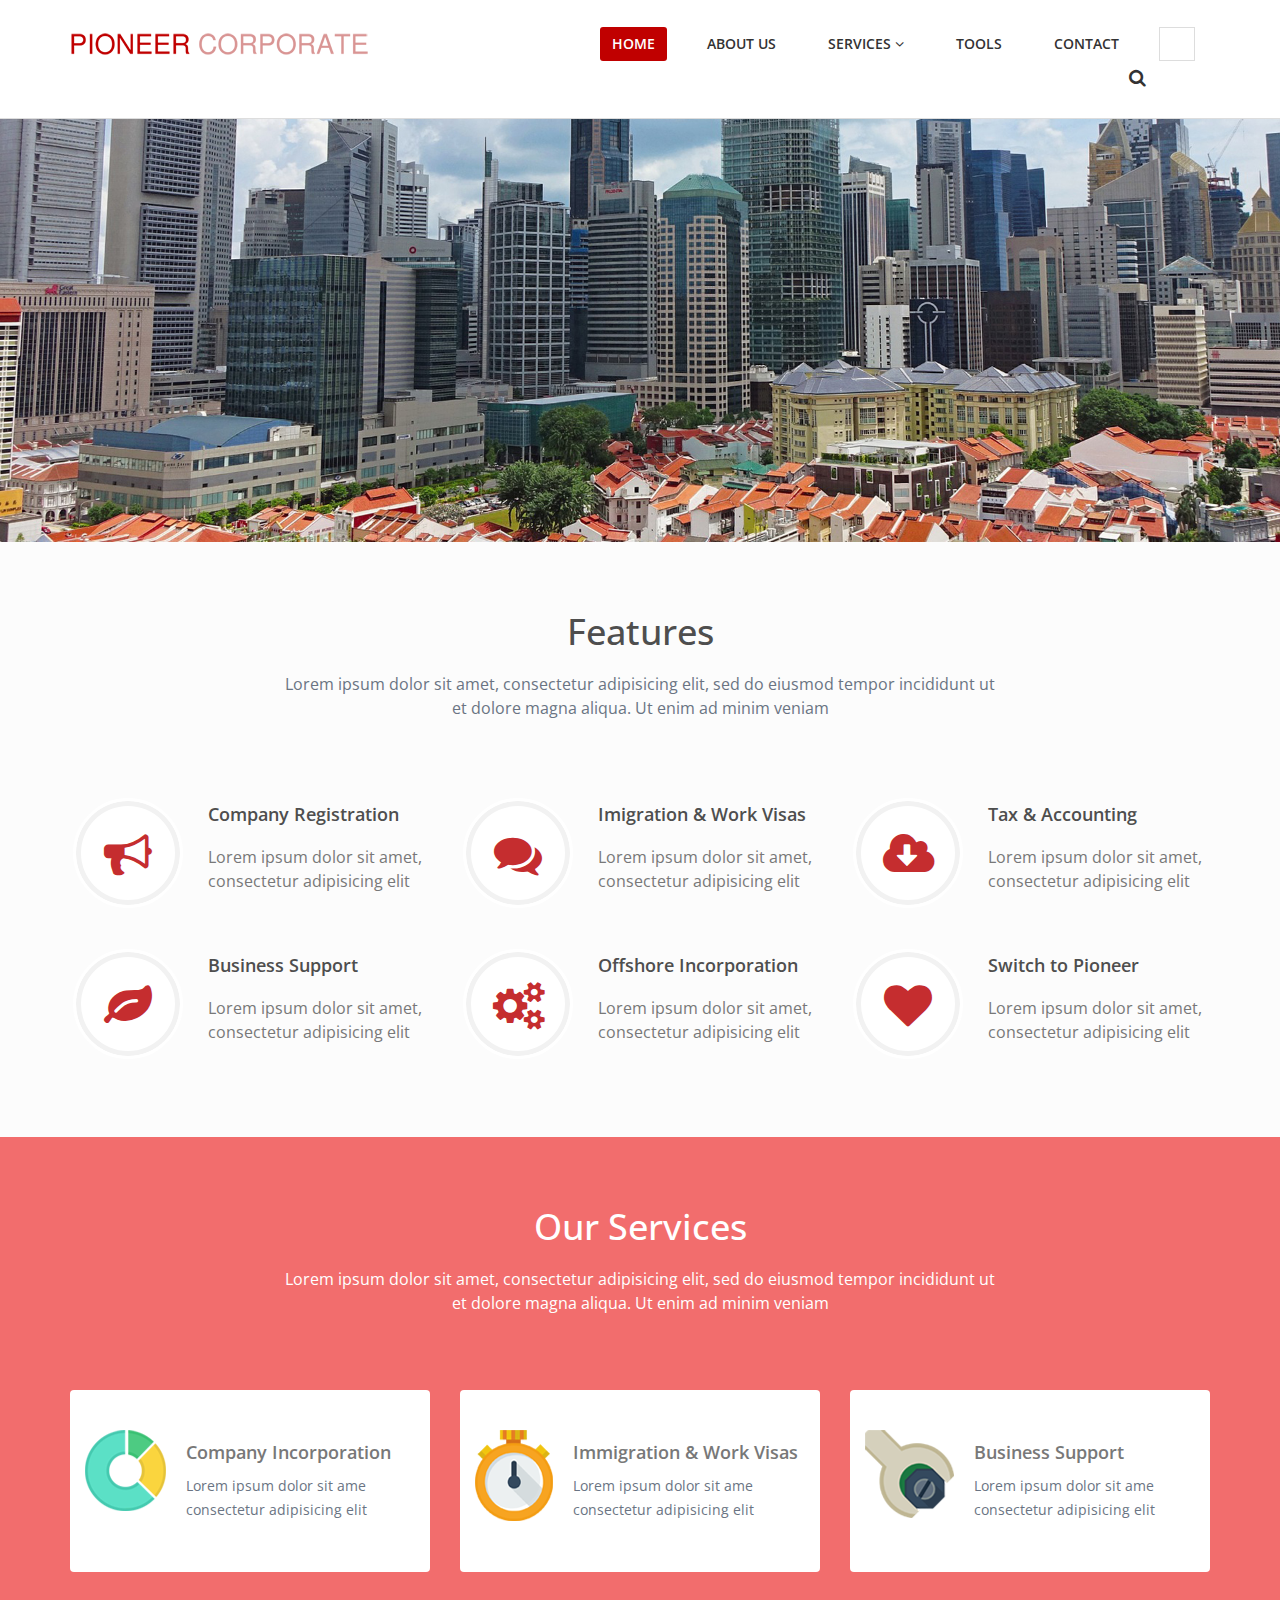
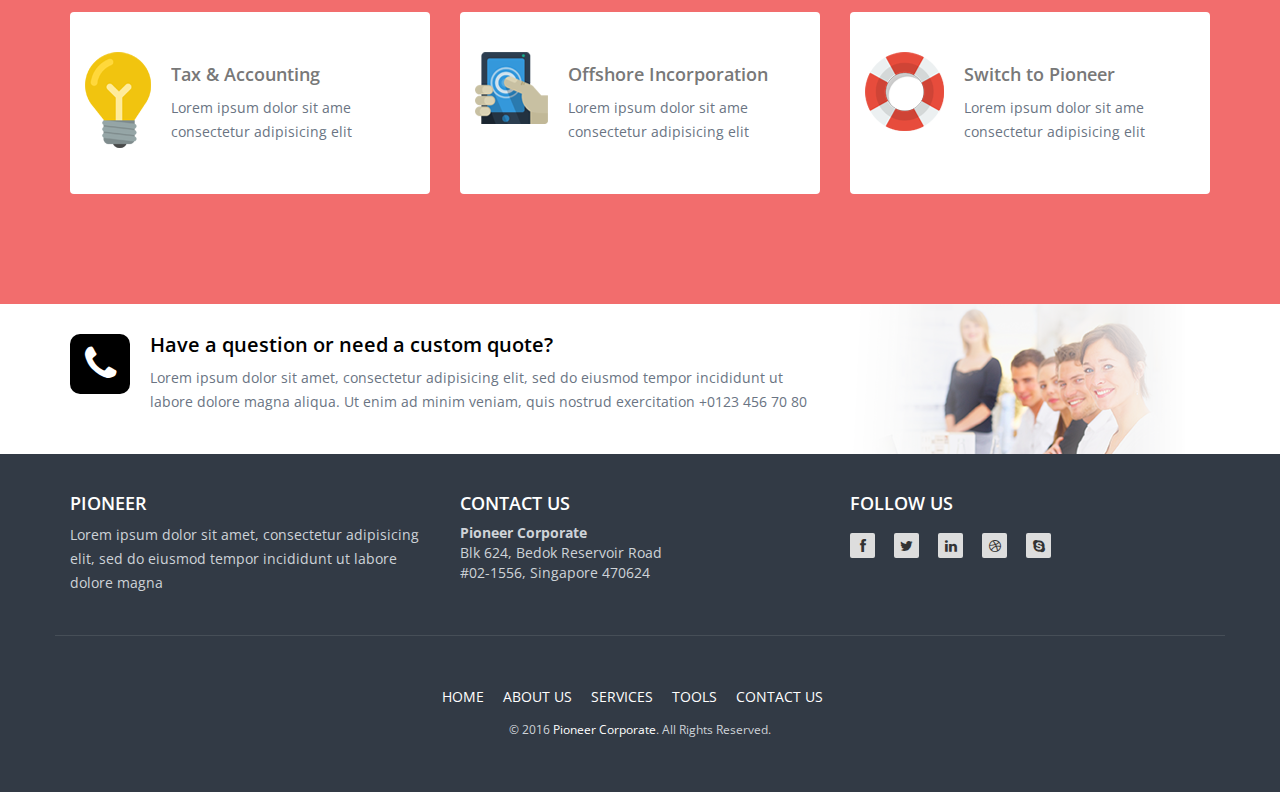
==== commit aeb59642: "third set" ====
--- a/index.html
+++ b/index.html
@@ -45,9 +45,9 @@
                         <li class="active"><a href="index.html">Home</a></li>
                         <li><a href="about-us.html">About Us</a></li>
                         <li class="dropdown">
-                            <a href="#" class="dropdown-toggle" data-toggle="dropdown">Services <i class="fa fa-angle-down"></i></a>
+                            <a href="services.html" class="dropdown-toggle" data-toggle="dropdown">Services <i class="fa fa-angle-down"></i></a>
                             <ul class="dropdown-menu">
-                                <li><a href="#">Company Registration</a></li>
+                                <li><a href="services-detail.html">Company Registration</a></li>
                                 <li><a href="#">Immigration</a></li>
                                 <li><a href="#">Tax and Accounting</a></li>
                                 <li><a href="#">Business Support</a></li>
@@ -240,22 +240,17 @@
     </section><!--/#conatcat-info-->
 
   
-    <footer id="footer" class="midnight-blue">
+   <footer id="footer" class="midnight-blue">
         <div class="container">
             <div class="row">
                 <div class="col-sm-6 col-md-4">
-                    <h5>Information</h5>
-                    <ul class="info">
-                        <li><a href="#">Home</a></li>
-                        <li><a href="#">About Us</a></li>
-                        <li><a href="#">Services</a></li>
-                        <li><a href="#">Tools</a></li>
-                        <li><a href="#">Contact Us</a></li>
-                    </ul>
-                </div>
-                <div class="col-sm-6 col-md-4">
-                    <h5>Our Corporate Office</h5>
-                <address>
+                    <h5>PIONEER</h5>
+                    <P>Lorem ipsum dolor sit amet, consectetur adipisicing elit, sed do eiusmod tempor incididunt ut labore dolore magna</P>
+                    
+                </div>
+                <div class="col-sm-6 col-md-4">
+                    <h5>CONTACT US</h5>
+                 <address>
                     <strong>Pioneer Corporate</strong><br>
                     Blk 624, Bedok Reservoir Road<br>
                     #02-1556, Singapore 470624<br>
@@ -263,7 +258,7 @@
                 </div>     
                 <div class="col-sm-6 col-md-4">
                     <div class="social">
-                        <h5>Follow Us</h5>
+                        <h5>FOLLOW US</h5>
                             <ul class="social-share">
                                 <li><a href="#"><i class="fa fa-facebook"></i></a></li>
                                 <li><a href="#"><i class="fa fa-twitter"></i></a></li>
@@ -281,8 +276,15 @@
             <div class="container">
         <div class="row">
             <div class="col-sm-12 col-md-12 col-lg-12">
-                <div class="text-left">
-                    <p> &copy; 2016 <a target="_blank" href="#">Pioneer Corporate</a>. All Rights Reserved.</p>
+                <div class="text-center">
+                    <ul>
+                        <li><a href="index.html">Home</a></li>
+                        <li><a href="about-us.html">About Us</a></li>
+                        <li><a href="services.html">Services</a></li>
+                        <li><a href="tools.html">Tools</a></li>
+                        <li><a href="contact-us.html">Contact Us</a></li>
+                    </ul>
+                    <p class="copyright"> &copy; 2016 <a target="_blank" href="#">Pioneer Corporate</a>. All Rights Reserved.</p>
                 </div>
             </div>
         </div>  
--- a/css/main.css
+++ b/css/main.css
@@ -8,7 +8,7 @@
 body {
   background: #fff;
   font-family: 'Open Sans', sans-serif;
-  color:#4e4e4e;
+  color:#6a7483;
   line-height: 22px;
 }
 
@@ -297,7 +297,7 @@
   padding: 5px 12px;
   margin: 0;
   border-radius: 3px;
-  color: #c00000;
+  color: #333;
   line-height: 24px;
   display: inline-block;
  /* font-family: arial, sans-serif;
@@ -350,7 +350,7 @@
 
 .navbar-inverse .navbar-nav .dropdown-menu > li > a {
   padding: 8px 15px;
-  color: #c00000;
+  color: #333;
 }
 
 .navbar-inverse .navbar-nav .dropdown-menu > li:hover > a,
@@ -2058,6 +2058,10 @@
   padding: 10px 0;
   border-bottom: 1px solid #f5f5f5;
 }
+.blog_archieve li:last-child {
+  border-bottom: none;
+}
+
 
 .blog_archieve li:first-child {
   padding-top: 0;
@@ -2484,27 +2488,29 @@
 
 #footer {
   padding-top: 30px;
-  color: #333;
-  background: #f2f2f2;
+  color: #fff;
+  background: #323a45;
 }
 
 
 #footer a:hover {
-  color: #333;
+  color: #fff;
 }
 
 #footer ul {
   list-style: none;
   padding: 0;
-  margin: 10px 0 0 0;
+  margin: 10px 0 10px 0;
 }
 
 #footer ul > li {
   display: inline-block;
-  margin-left: 15px;
-}
-
-
+  margin-right: 15px;
+}
+
+#footer p, #footer address {
+  color:#ced3d8
+}
 /* latest styles 05/18/2016*/
 
 
@@ -2516,6 +2522,7 @@
     font-size: 32px;
     margin-top: 0;
     margin-bottom: 20px;
+    font-weight: 400;
 }
 
 #header {
@@ -2523,7 +2530,7 @@
 }
 
 .info-list {
-  margin: 25px 0;
+  margin: 15px 0;
   padding: 0;
   text-align:left;
   list-style-type: none;
@@ -2565,21 +2572,108 @@
 #footer h5 {
   text-transform: uppercase;
   font-size: 18px;
-
-}
-#footer .info li {
-  float: none;
+  color: #fff;
+}
+
+.sub-footer .container{
+  /*background: #666;*/
+  margin-top: 30px;
+  padding-top: 40px;
+    padding-bottom: 40px;
+    border-top: 1px solid rgba(255, 255, 255, 0.1);
+}
+.sub-footer a {
+  color: #fff;
+  text-transform: uppercase;
+}
+#footer .info li a{
+  color: #fff;
+}
+.sub-footer p {
+  color: #999;
+}
+
+h3.section-heading {
+      margin-bottom: 25px;
+    text-transform: none;
+    font-size: 18px;
+    font-weight: 600;
+    color: #323a45;
+}
+.service-block {
+  border:1px solid #ddd;
+  padding:15px;
+  margin:20px 0;
+  /*background: #fcfcfc;*/
+  /*text-align: center;
+  */border-top: 3px solid #D5D0D0;
+}
+.service-block h4 {
+  margin:0 0 15px 0; 
+  font-size: 18px;
+  color: #666;
+}
+.service-block i{
+  /*display: block;*/
+  /*text-align: center;
+  */  font-size: 32px;
+  vertical-align: middle;
+  margin-right: 5px;
+  color: #c00000;
+   /* line-height: 50px;
+    margin-bottom: 20px;*/
+
+}
+.service-block p{
+
+    padding: 0px 5px;
+    font-size: 14px;
+    color: #555;
+    line-height: 24px;
+    margin: 0 0 20px
+}
+.service-block .right {
+  text-align: right;
   display: block;
-  margin-left: 0;
-}
-
-.sub-footer {
-  background: #666;
-  margin-top: 30px;
-}
-.sub-footer a {
-  color: #fff;
-}
-#footer .info li a{
-  color: #333;
-}+}
+.copyright {
+  font-size: 12px;
+}
+.copyright a {
+  text-transform: none;
+}
+.service-img {
+  width: 100%;
+  height: 300px;
+  overflow: hidden;
+  margin-bottom: 30px;
+}
+
+.widget {
+  border:1px solid #ddd;
+  padding:15px;
+}
+.widget h3 {
+  margin-top: 0;
+  font-weight: 600;
+}
+h3.section-heading {
+  font-size: 22px;
+  margin:0 0 18px 0;
+  font-weight: 600;
+}
+p{
+  font-weight: 400;
+    color: #6a7483;
+    font-size: 14px;
+    line-height: 24px;
+}
+
+/*.dropdown-toggle:hover .dropdown-menu{
+  display: block;
+}*/
+.tools h4 {
+  margin-bottom: 18px;
+  padding-top: 18px;
+}
+
--- a/css/responsive.css
+++ b/css/responsive.css
@@ -195,14 +195,54 @@
     font-size: 14px;
   }
 
-  input.search-form:hover {
-    width: 120px;
-  }
-
-  .navbar-nav > li {
-    padding-bottom: 0;
-  }
-
+.service-img{
+    height: auto;
+  }
+.navbar-inverse .navbar-toggle .icon-bar{
+  background-color: #666;
+}
+.navbar-inverse .navbar-toggle{
+  border:none;
+  margin-top: 0;
+}
+.navbar-inverse .navbar-toggle:hover, .navbar-inverse .navbar-toggle:focus{
+  background: none;
+  border:none;
+  outline:none;
+}
+.navbar-inverse .navbar-brand{
+  line-height: 30px;
+}
+.navbar-brand img {
+  width: 210px;
+
+}
+.navbar-nav li{
+  margin-left: 0;
+  padding-bottom: 0;
+  margin-bottom: 10px;
+}
+.navbar-inverse .navbar-nav li a {
+  display: block;
+  border-radius: 0;
+}
+input.search-form.expand, input.search-form{
+  width: 280px;
+  display: block;
+}
+.navbar-nav{
+  margin:7.5px 0;
+}
+  
+  .search i{
+    position: absolute;
+    top:0;
+    right: 20px;
+    margin-left: 0;
+  }
+  .navbar-collapse{
+    padding-left:0; 
+  }
   #main-slider .carousel h1 {
     font-size: 25px;
   }
@@ -210,7 +250,39 @@
   #main-slider .carousel h2 {
     font-size: 16px;
   }
-
+  .feature-wrap {
+    text-align: center;
+  }
+  .tools h4{
+    line-height: 24px;
+  }
+  #conatcat-info{
+    background-image:none;
+  }
+  body > section{
+    padding: 20px 0;
+  }
+  .center{
+    padding-bottom: 0;
+  }
+  .center h2{
+    font-size: 28px;
+  }
+  .lead{
+    font-size: 14px;
+  }
+  .form-group:before, .form-group:after {
+    display: table;
+    content:"";
+  }
+  .form-group:after {
+    clear: both;
+  }
+.feature-wrap i{
+  float: none;
+  display: block;
+  margin: 0 auto;
+}
   .feature-wrap h2, 
   .single-services h2 {
     font-size: 18px;
@@ -221,7 +293,15 @@
     font-size: 14px;
   }
 
-
+.contact-wrap .btn-primary{
+  float: none !important;
+  display: block;
+  width: 100%;
+}
+.gmap-area .map-content ul{
+  margin: 0;
+  padding:0; 
+}
   .media.accordion-inner .pull-left, 
   .media.accordion-inner .media-body{
     clear: both;
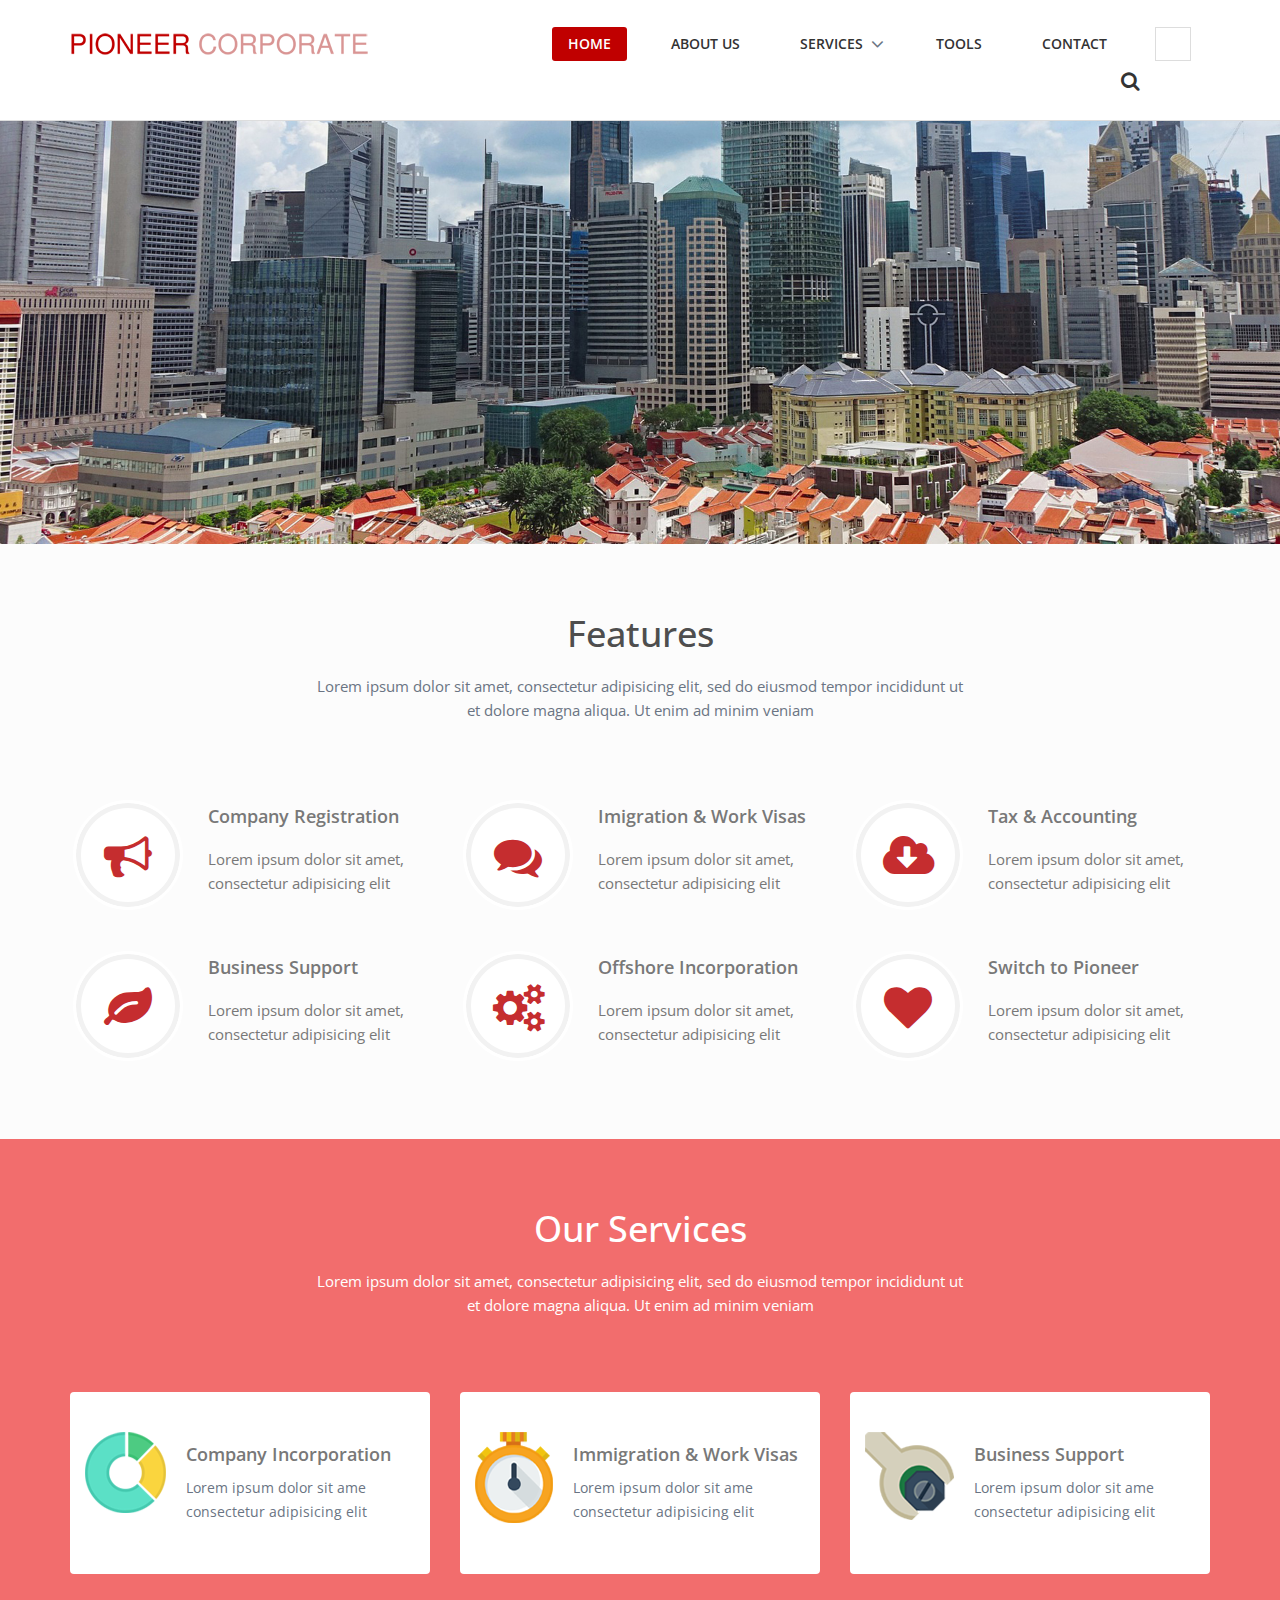
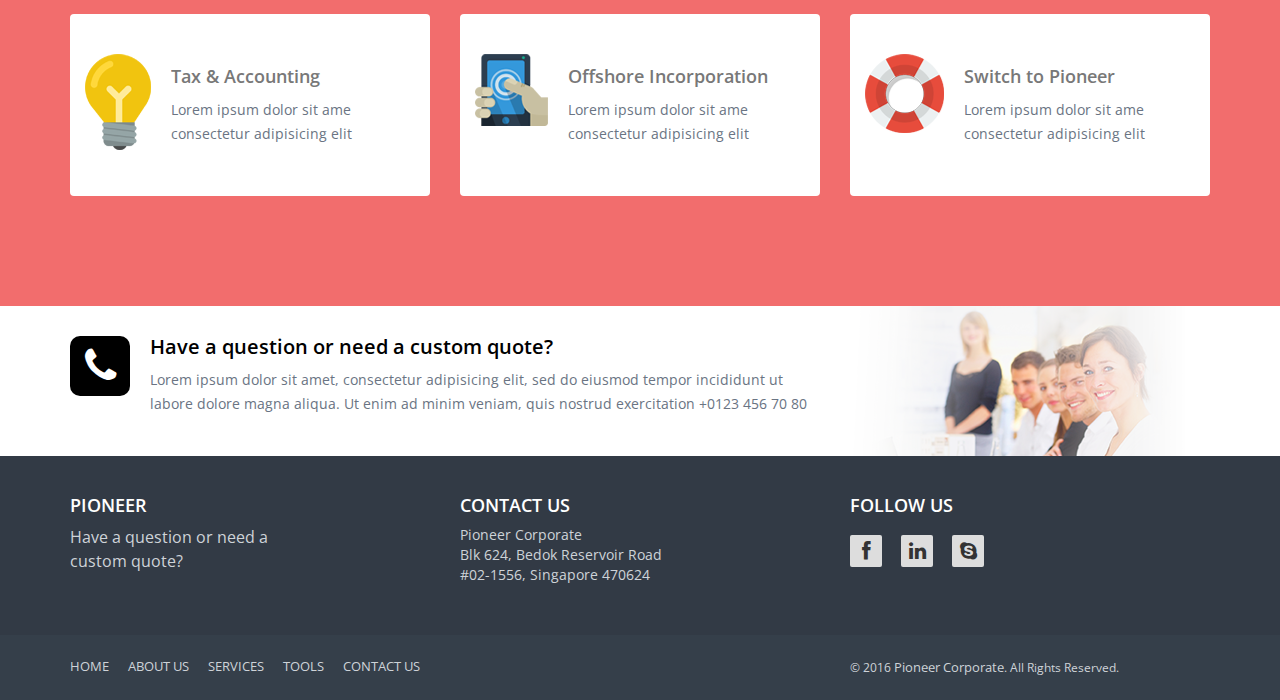
==== commit f3dfc5cd: "updated footer and link" ====
--- a/index.html
+++ b/index.html
@@ -44,8 +44,8 @@
                     <ul class="nav navbar-nav">
                         <li class="active"><a href="index.html">Home</a></li>
                         <li><a href="about-us.html">About Us</a></li>
-                        <li class="dropdown">
-                            <a href="services.html" class="dropdown-toggle" data-toggle="dropdown">Services <i class="fa fa-angle-down"></i></a>
+                        <li class="submenu">
+                            <a href="services.html">Services </a><i class="fa fa-angle-down"></i>
                             <ul class="dropdown-menu">
                                 <li><a href="services-detail.html">Company Registration</a></li>
                                 <li><a href="#">Immigration</a></li>
@@ -88,48 +88,48 @@
                 <div class="features">
                     <div class="col-md-4 col-sm-6 wow fadeInDown" data-wow-duration="1000ms" data-wow-delay="600ms">
                         <div class="feature-wrap">
-                            <i class="fa fa-bullhorn"></i>
-                            <h2>Company Registration</h2>
-                            <h3>Lorem ipsum dolor sit amet, consectetur adipisicing elit</h3>
-                        </div>
-                    </div><!--/.col-md-4-->
-
-                    <div class="col-md-4 col-sm-6 wow fadeInDown" data-wow-duration="1000ms" data-wow-delay="600ms">
-                        <div class="feature-wrap">
-                            <i class="fa fa-comments"></i>
-                            <h2>Imigration &amp; Work Visas</h2>
-                            <h3>Lorem ipsum dolor sit amet, consectetur adipisicing elit</h3>
-                        </div>
-                    </div><!--/.col-md-4-->
-
-                    <div class="col-md-4 col-sm-6 wow fadeInDown" data-wow-duration="1000ms" data-wow-delay="600ms">
-                        <div class="feature-wrap">
-                            <i class="fa fa-cloud-download"></i>
-                            <h2>Tax &amp; Accounting</h2>
+                            <a href="#"><i class="fa fa-bullhorn"></i></a>
+                            <h2><a href="#">Company Registration</a></h2>
+                            <h3>Lorem ipsum dolor sit amet, consectetur adipisicing elit</h3>
+                        </div>
+                    </div><!--/.col-md-4-->
+
+                    <div class="col-md-4 col-sm-6 wow fadeInDown" data-wow-duration="1000ms" data-wow-delay="600ms">
+                        <div class="feature-wrap">
+                            <a href="#"><i class="fa fa-comments"></i></a>
+                            <h2><a href="#">Imigration &amp; Work Visas</a></h2>
+                            <h3>Lorem ipsum dolor sit amet, consectetur adipisicing elit</h3>
+                        </div>
+                    </div><!--/.col-md-4-->
+
+                    <div class="col-md-4 col-sm-6 wow fadeInDown" data-wow-duration="1000ms" data-wow-delay="600ms">
+                        <div class="feature-wrap">
+                            <a href="#"><i class="fa fa-cloud-download"></i></a>
+                            <h2><a href="#">Tax &amp; Accounting</a></h2>
                             <h3>Lorem ipsum dolor sit amet, consectetur adipisicing elit</h3>
                         </div>
                     </div><!--/.col-md-4-->
                 
                     <div class="col-md-4 col-sm-6 wow fadeInDown" data-wow-duration="1000ms" data-wow-delay="600ms">
                         <div class="feature-wrap">
-                            <i class="fa fa-leaf"></i>
-                            <h2>Business Support</h2>
-                            <h3>Lorem ipsum dolor sit amet, consectetur adipisicing elit</h3>
-                        </div>
-                    </div><!--/.col-md-4-->
-
-                    <div class="col-md-4 col-sm-6 wow fadeInDown" data-wow-duration="1000ms" data-wow-delay="600ms">
-                        <div class="feature-wrap">
-                            <i class="fa fa-cogs"></i>
-                            <h2>Offshore Incorporation</h2>
-                            <h3>Lorem ipsum dolor sit amet, consectetur adipisicing elit</h3>
-                        </div>
-                    </div><!--/.col-md-4-->
-
-                    <div class="col-md-4 col-sm-6 wow fadeInDown" data-wow-duration="1000ms" data-wow-delay="600ms">
-                        <div class="feature-wrap">
-                            <i class="fa fa-heart"></i>
-                            <h2>Switch to Pioneer</h2>
+                            <a href="#"><i class="fa fa-leaf"></i></a>
+                            <h2><a href="#">Business Support</a></h2>
+                            <h3>Lorem ipsum dolor sit amet, consectetur adipisicing elit</h3>
+                        </div>
+                    </div><!--/.col-md-4-->
+
+                    <div class="col-md-4 col-sm-6 wow fadeInDown" data-wow-duration="1000ms" data-wow-delay="600ms">
+                        <div class="feature-wrap">
+                            <a href="#"><i class="fa fa-cogs"></i></a>
+                            <h2><a href="#">Offshore Incorporation</a></h2>
+                            <h3>Lorem ipsum dolor sit amet, consectetur adipisicing elit</h3>
+                        </div>
+                    </div><!--/.col-md-4-->
+
+                    <div class="col-md-4 col-sm-6 wow fadeInDown" data-wow-duration="1000ms" data-wow-delay="600ms">
+                        <div class="feature-wrap">
+                            <a href="#"><i class="fa fa-heart"></i></a>
+                            <h2><a href="#">Switch to Pioneer</a></h2>
                             <h3>Lorem ipsum dolor sit amet, consectetur adipisicing elit</h3>
                         </div>
                     </div><!--/.col-md-4-->
@@ -149,34 +149,34 @@
                 <div class="col-sm-6 col-md-4">
                     <div class="media services-wrap wow fadeInDown">
                         <div class="pull-left">
-                            <img class="img-responsive" src="images/services/services1.png">
-                        </div>
-                        <div class="media-body">
-                            <h3 class="media-heading">Company Incorporation</h3>
-                            <p>Lorem ipsum dolor sit ame consectetur adipisicing elit</p>
-                        </div>
-                    </div>
-                </div>
-
-                <div class="col-sm-6 col-md-4">
-                    <div class="media services-wrap wow fadeInDown">
-                        <div class="pull-left">
-                            <img class="img-responsive" src="images/services/services2.png">
-                        </div>
-                        <div class="media-body">
-                            <h3 class="media-heading">Immigration &amp; Work Visas</h3>
-                            <p>Lorem ipsum dolor sit ame consectetur adipisicing elit</p>
-                        </div>
-                    </div>
-                </div>
-
-                <div class="col-sm-6 col-md-4">
-                    <div class="media services-wrap wow fadeInDown">
-                        <div class="pull-left">
-                            <img class="img-responsive" src="images/services/services3.png">
-                        </div>
-                        <div class="media-body">
-                            <h3 class="media-heading">Business Support</h3>
+                            <a href="#"><img class="img-responsive" src="images/services/services1.png"></a>
+                        </div>
+                        <div class="media-body">
+                            <h3 class="media-heading"><a href="#">Company Incorporation</a></h3>
+                            <p>Lorem ipsum dolor sit ame consectetur adipisicing elit</p>
+                        </div>
+                    </div>
+                </div>
+
+                <div class="col-sm-6 col-md-4">
+                    <div class="media services-wrap wow fadeInDown">
+                        <div class="pull-left">
+                            <a href="#"><img class="img-responsive" src="images/services/services2.png"></a>
+                        </div>
+                        <div class="media-body">
+                            <h3 class="media-heading"><a href="#">Immigration &amp; Work Visas</a></h3>
+                            <p>Lorem ipsum dolor sit ame consectetur adipisicing elit</p>
+                        </div>
+                    </div>
+                </div>
+
+                <div class="col-sm-6 col-md-4">
+                    <div class="media services-wrap wow fadeInDown">
+                        <div class="pull-left">
+                            <a href="#"><img class="img-responsive" src="images/services/services3.png"></a>
+                        </div>
+                        <div class="media-body">
+                            <h3 class="media-heading"><a href="#">Business Support</a></h3>
                             <p>Lorem ipsum dolor sit ame consectetur adipisicing elit</p>
                         </div>
                     </div>
@@ -185,34 +185,34 @@
                 <div class="col-sm-6 col-md-4">
                     <div class="media services-wrap wow fadeInDown">
                         <div class="pull-left">
-                            <img class="img-responsive" src="images/services/services4.png">
-                        </div>
-                        <div class="media-body">
-                            <h3 class="media-heading">Tax &amp; Accounting</h3>
-                            <p>Lorem ipsum dolor sit ame consectetur adipisicing elit</p>
-                        </div>
-                    </div>
-                </div>
-
-                <div class="col-sm-6 col-md-4">
-                    <div class="media services-wrap wow fadeInDown">
-                        <div class="pull-left">
-                            <img class="img-responsive" src="images/services/services5.png">
-                        </div>
-                        <div class="media-body">
-                            <h3 class="media-heading">Offshore Incorporation</h3>
-                            <p>Lorem ipsum dolor sit ame consectetur adipisicing elit</p>
-                        </div>
-                    </div>
-                </div>
-
-                <div class="col-sm-6 col-md-4">
-                    <div class="media services-wrap wow fadeInDown">
-                        <div class="pull-left">
-                            <img class="img-responsive" src="images/services/services6.png">
-                        </div>
-                        <div class="media-body">
-                            <h3 class="media-heading">Switch to Pioneer</h3>
+                            <a href="#"><img class="img-responsive" src="images/services/services4.png"></a>
+                        </div>
+                        <div class="media-body">
+                            <h3 class="media-heading"><a href="#">Tax &amp; Accounting</a></h3>
+                            <p>Lorem ipsum dolor sit ame consectetur adipisicing elit</p>
+                        </div>
+                    </div>
+                </div>
+
+                <div class="col-sm-6 col-md-4">
+                    <div class="media services-wrap wow fadeInDown">
+                        <div class="pull-left">
+                            <a href="#"><img class="img-responsive" src="images/services/services5.png"></a>
+                        </div>
+                        <div class="media-body">
+                            <h3 class="media-heading"><a href="#">Offshore Incorporation</a></h3>
+                            <p>Lorem ipsum dolor sit ame consectetur adipisicing elit</p>
+                        </div>
+                    </div>
+                </div>
+
+                <div class="col-sm-6 col-md-4">
+                    <div class="media services-wrap wow fadeInDown">
+                        <div class="pull-left">
+                            <a href="#"><img class="img-responsive" src="images/services/services6.png"></a>
+                        </div>
+                        <div class="media-body">
+                            <h3 class="media-heading"><a href="#">Switch to Pioneer</a></h3>
                             <p>Lorem ipsum dolor sit ame consectetur adipisicing elit</p>
                         </div>
                     </div>
@@ -245,13 +245,13 @@
             <div class="row">
                 <div class="col-sm-6 col-md-4">
                     <h5>PIONEER</h5>
-                    <P>Lorem ipsum dolor sit amet, consectetur adipisicing elit, sed do eiusmod tempor incididunt ut labore dolore magna</P>
+                    <p class="faq">Have a question or need a <br>custom quote?</p>
                     
                 </div>
                 <div class="col-sm-6 col-md-4">
                     <h5>CONTACT US</h5>
                  <address>
-                    <strong>Pioneer Corporate</strong><br>
+                    Pioneer Corporate<br>
                     Blk 624, Bedok Reservoir Road<br>
                     #02-1556, Singapore 470624<br>
                 </address>
@@ -261,9 +261,7 @@
                         <h5>FOLLOW US</h5>
                             <ul class="social-share">
                                 <li><a href="#"><i class="fa fa-facebook"></i></a></li>
-                                <li><a href="#"><i class="fa fa-twitter"></i></a></li>
                                 <li><a href="#"><i class="fa fa-linkedin"></i></a></li> 
-                                <li><a href="#"><i class="fa fa-dribbble"></i></a></li>
                                 <li><a href="#"><i class="fa fa-skype"></i></a></li>
                             </ul>
                             
@@ -275,8 +273,7 @@
         <div class="sub-footer">
             <div class="container">
         <div class="row">
-            <div class="col-sm-12 col-md-12 col-lg-12">
-                <div class="text-center">
+            <div class="col-sm-12 col-md-8 col-lg-8">
                     <ul>
                         <li><a href="index.html">Home</a></li>
                         <li><a href="about-us.html">About Us</a></li>
@@ -284,6 +281,9 @@
                         <li><a href="tools.html">Tools</a></li>
                         <li><a href="contact-us.html">Contact Us</a></li>
                     </ul>
+                    
+                </div>
+                <div class="col-sm-12 col-md-4 col-lg-4">
                     <p class="copyright"> &copy; 2016 <a target="_blank" href="#">Pioneer Corporate</a>. All Rights Reserved.</p>
                 </div>
             </div>
--- a/css/main.css
+++ b/css/main.css
@@ -33,7 +33,7 @@
 }
 
 h3{
-  font-size: 16px;
+  font-size: 15px;
   color: #787878;
   font-weight: 400;
   line-height: 24px;
@@ -130,7 +130,7 @@
 }
 
 .lead{
-  font-size: 16px;
+  font-size: 15px;
   line-height: 24px;
   font-weight: 400;
 }
@@ -217,9 +217,10 @@
   display: inline-block;
   color: #333;
   background: #ddd;
-  width: 25px;
-  height: 25px;
-  line-height: 25px;
+  width: 32px;
+  height: 32px;
+  line-height: 32px;
+  font-size: 20px;
   text-align: center;
   border-radius: 2px;
 }
@@ -286,11 +287,13 @@
 
  .navbar-nav{
   margin-top: 12px;
+   padding-bottom: 28px;
  }
 
 .navbar-nav>li{
   margin-left: 28px;
-  padding-bottom: 28px;
+  padding: 0 4px;
+ border-radius: 3px;
 }
 
 .navbar-inverse .navbar-nav > li > a {
@@ -305,8 +308,11 @@
   text-transform: uppercase;
 }
 
-.navbar-inverse .navbar-nav > li > a:hover{
+.navbar-inverse .navbar-nav > li:hover{
 	background-color: #c00000;
+  color: #fff;
+}
+.navbar-inverse .navbar-nav > li:hover a{
   color: #fff;
 }
 
@@ -320,14 +326,17 @@
   color: #fff;
 }
 
-.navbar-inverse .navbar-nav > .active > a,
-.navbar-inverse .navbar-nav > .active > a:hover,
-.navbar-inverse .navbar-nav > .active > a:focus,
-.navbar-inverse .navbar-nav > .open > a,
-.navbar-inverse .navbar-nav > .open > a:hover,
-.navbar-inverse .navbar-nav > .open > a:focus {
+.navbar-inverse .navbar-nav > .active,
+.navbar-inverse .navbar-nav > .active:hover,
+.navbar-inverse .navbar-nav > .active:focus,
+.navbar-inverse .navbar-nav > .open,
+.navbar-inverse .navbar-nav > .open:hover,
+.navbar-inverse .navbar-nav > .open:focus {
   background-color: #c00000;
   color: #fff;
+}
+.navbar-inverse .navbar-nav>.active>a, .navbar-inverse .navbar-nav>.active>a:hover, .navbar-inverse .navbar-nav>.active>a:focus{
+  background: transparent;
 }
 
 .navbar-inverse .navbar-nav .dropdown-menu {
@@ -601,6 +610,9 @@
   -webkit-box-shadow: inset 0 0 0 5px #c52d2f;
   border: 3px solid #c52d2f;
 }
+.feature-wrap a, .services-wrap a {
+  color: #787878;
+}
 
 #recent-works .col-xs-12.col-sm-4.col-md-3{
   padding: 0;
@@ -1923,17 +1935,19 @@
 
 .gmap{
     border: 10px solid #f6f5f0;
-    border-radius: 50%;
+/*    border-radius: 50%;
     height: 300px;
     width: 300px;
     box-shadow: 0px 0px 3px 3px #e7e4dc;
-    overflow: hidden;
+*/    overflow: hidden;
     position: relative;
     margin: 0 auto;
 }
 
 .gmap-area .map-content ul {
   list-style: none; 
+  margin:0;
+  padding: 0;
 }
 
 .gmap-area .map-content address h5{
@@ -2508,7 +2522,7 @@
   margin-right: 15px;
 }
 
-#footer p, #footer address {
+#footer p, #footer address, .sub-footer a {
   color:#ced3d8
 }
 /* latest styles 05/18/2016*/
@@ -2574,17 +2588,21 @@
   font-size: 18px;
   color: #fff;
 }
+.sub-footer{
+  background: #353F4A;
+   margin-top: 30px;
+  padding-top: 10px;
+    padding-bottom: 10px;
+}
 
 .sub-footer .container{
   /*background: #666;*/
-  margin-top: 30px;
-  padding-top: 40px;
-    padding-bottom: 40px;
-    border-top: 1px solid rgba(255, 255, 255, 0.1);
+  
+   
 }
 .sub-footer a {
-  color: #fff;
   text-transform: uppercase;
+  font-size: 13px;
 }
 #footer .info li a{
   color: #fff;
@@ -2607,6 +2625,13 @@
   /*background: #fcfcfc;*/
   /*text-align: center;
   */border-top: 3px solid #D5D0D0;
+}
+.service-block:before, .service-block:after{
+  display: table;
+  content:"";
+}
+.service-block:after {
+  clear: both;
 }
 .service-block h4 {
   margin:0 0 15px 0; 
@@ -2633,11 +2658,12 @@
     margin: 0 0 20px
 }
 .service-block .right {
-  text-align: right;
-  display: block;
+  float: right;
+  display: inline-block;
 }
 .copyright {
   font-size: 12px;
+  margin-top: 10px;
 }
 .copyright a {
   text-transform: none;
@@ -2677,3 +2703,24 @@
   padding-top: 18px;
 }
 
+#footer .faq {
+  font-size: 16px;
+}
+.contact-wrap {
+  background:#f6f6f6;
+  padding: 10px 20px;
+  margin-bottom: 20px;
+}
+.contact-wrap .btn-primary {
+  margin: 30px -20px 0 0;
+}
+header {
+  box-shadow:0 0 3px rgba(0,0,0,.5)
+}
+.navbar li i{
+  cursor: pointer;
+      font-size: 20px;
+    position: relative;
+    top: 2px;
+    right:4px;
+}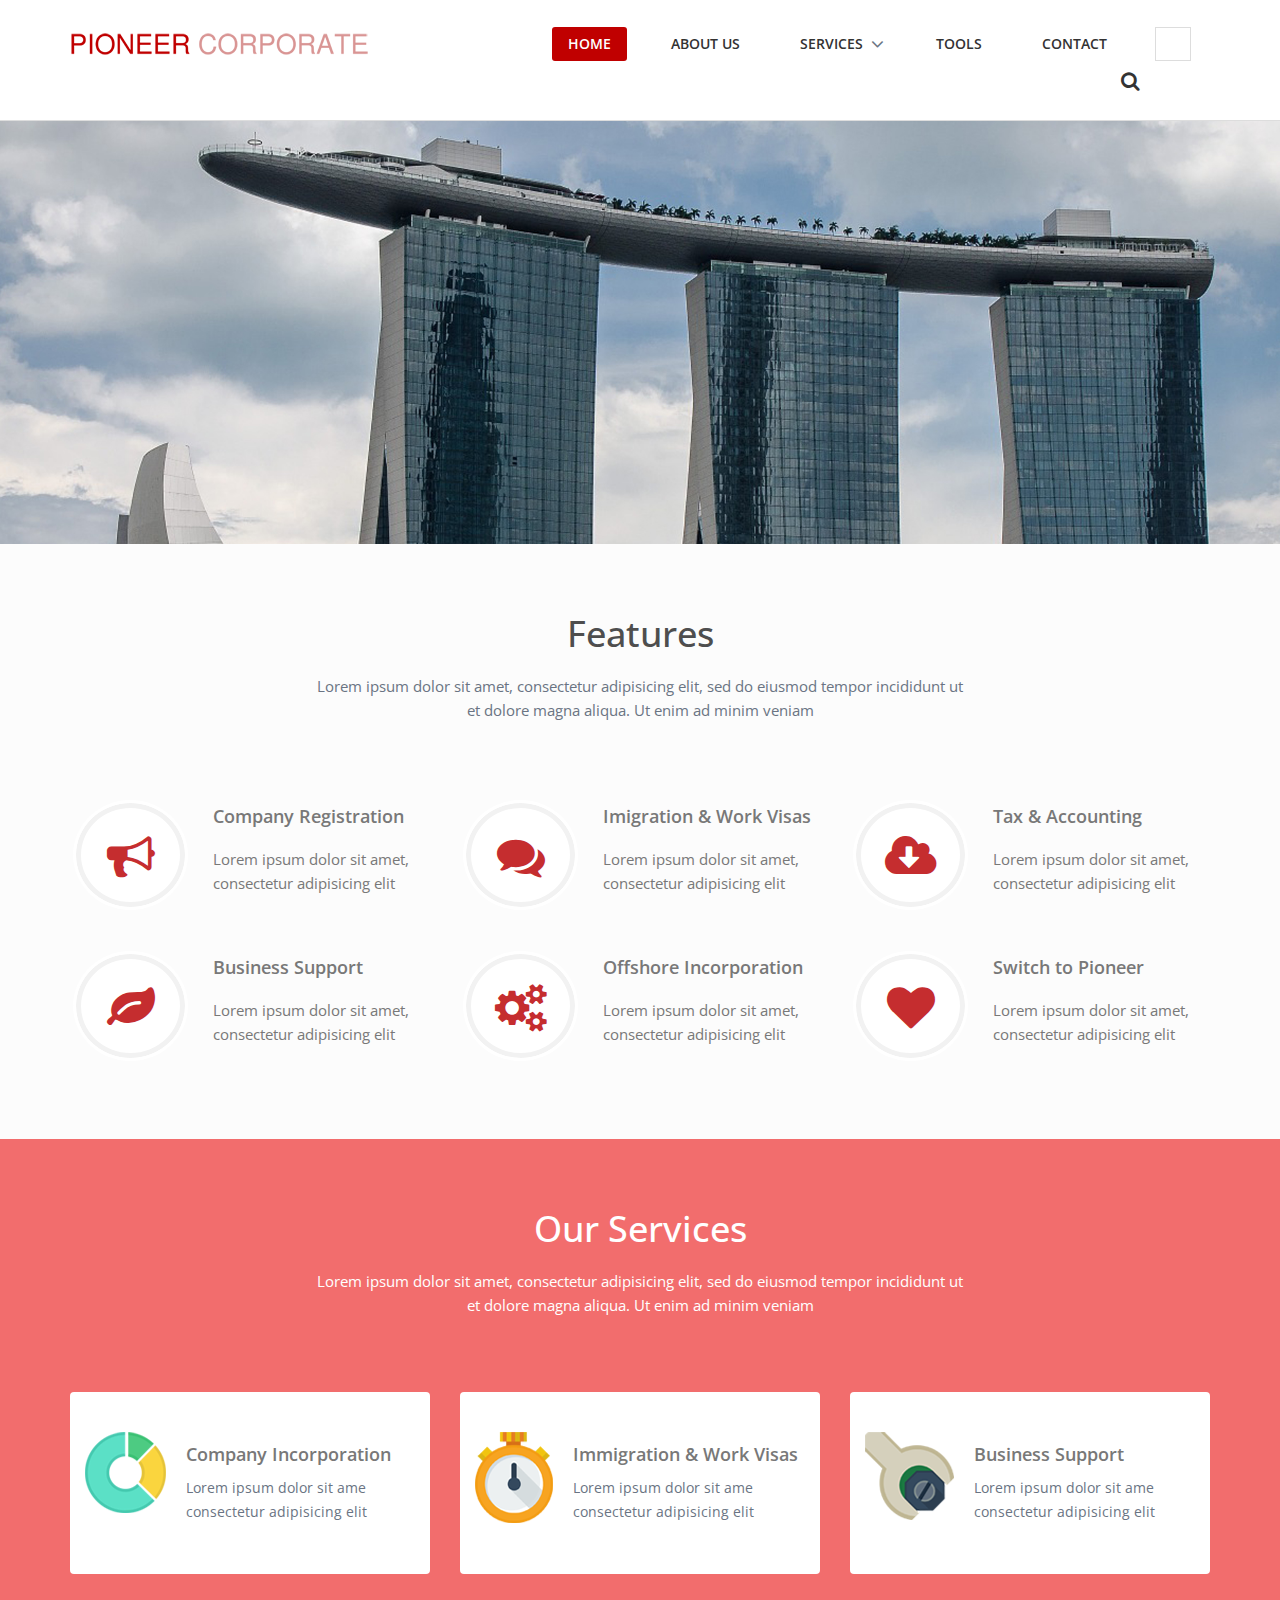
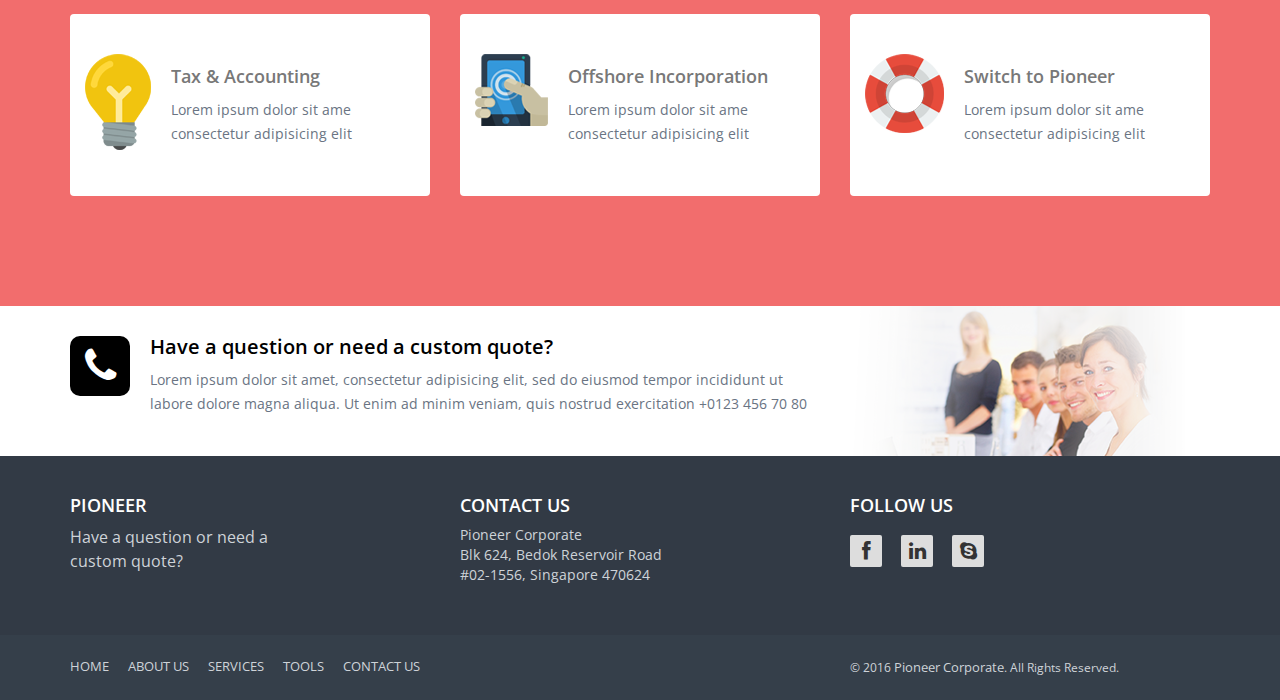
==== commit e9fd51d5: "Home page images" ====
--- a/index.html
+++ b/index.html
@@ -48,11 +48,11 @@
                             <a href="services.html">Services </a><i class="fa fa-angle-down"></i>
                             <ul class="dropdown-menu">
                                 <li><a href="services-detail.html">Company Registration</a></li>
-                                <li><a href="#">Immigration</a></li>
-                                <li><a href="#">Tax and Accounting</a></li>
-                                <li><a href="#">Business Support</a></li>
-                                <li><a href="#">Offshore Incorporation</a></li>
-                                <li><a href="#">Switch to Pioneer</a></li>
+                                <li><a href="services-detail.html">Immigration</a></li>
+                                <li><a href="services-detail.html">Tax and Accounting</a></li>
+                                <li><a href="services-detail.html">Business Support</a></li>
+                                <li><a href="offshore-detail.html">Offshore Incorporation</a></li>
+                                <li><a href="services-detail.html">Switch to Pioneer</a></li>
                             </ul>
                         </li>
                         <li><a href="tools.html">Tools</a></li>
--- a/css/main.css
+++ b/css/main.css
@@ -585,7 +585,7 @@
 .feature-wrap i{
   font-size: 48px;
   height: 110px;
-  width: 110px;
+  width: 115px;
   margin: 3px;
   border-radius: 100%;
   line-height: 110px;
@@ -2723,4 +2723,75 @@
     position: relative;
     top: 2px;
     right:4px;
+}
+/*  bhoechie tab */
+div.bhoechie-tab-container{
+  z-index: 10;
+  background-color: #ffffff;
+  padding: 0 !important;
+  border-radius: 4px;
+  -moz-border-radius: 4px;
+  border:1px solid #666;
+  margin-top: 20px;
+  margin-left: 50px;
+  -webkit-box-shadow: 0 6px 12px rgba(0,0,0,.175);
+  box-shadow: 0 6px 12px rgba(0,0,0,.175);
+  -moz-box-shadow: 0 6px 12px rgba(0,0,0,.175);
+  background-clip: padding-box;
+  opacity: 0.97;
+  filter: alpha(opacity=97);
+}
+div.bhoechie-tab-menu{
+  padding-right: 0;
+  padding-left: 0;
+  padding-bottom: 0;
+}
+div.bhoechie-tab-menu div.list-group{
+  margin-bottom: 0;
+}
+div.bhoechie-tab-menu div.list-group>a{
+  margin-bottom: 0;
+}div.bhoechie-tab-menu div.list-group>a .glyphicon,
+div.bhoechie-tab-menu div.list-group>a .fa {
+  color: #5A55A3;
+}
+div.bhoechie-tab-menu div.list-group>a:first-child{
+  border-top-right-radius: 0;
+  -moz-border-top-right-radius: 0;
+}
+div.bhoechie-tab-menu div.list-group>a:last-child{
+  border-bottom-right-radius: 0;
+  -moz-border-bottom-right-radius: 0;
+}
+div.bhoechie-tab-menu div.list-group>a.active,
+div.bhoechie-tab-menu div.list-group>a.active .glyphicon,
+div.bhoechie-tab-menu div.list-group>a.active .fa{
+  background-color: #666;
+  color: #ffffff;
+  border-color:#666;
+}
+div.bhoechie-tab-menu div.list-group>a.active:after{
+  content: '';
+  position: absolute;
+  left: 100%;
+  top: 50%;
+  margin-top: -13px;
+  border-left: 0;
+  border-bottom: 13px solid transparent;
+  border-top: 13px solid transparent;
+  border-left: 10px solid #666;
+}
+
+div.bhoechie-tab-content{
+  background-color: #ffffff;
+  /* border: 1px solid #eeeeee; */
+  padding-left: 20px;
+  padding-top: 10px;
+}
+
+div.bhoechie-tab div.bhoechie-tab-content:not(.active){
+  display: none;
+}
+a.list-group-item.active, a.list-group-item.active:hover, a.list-group-item.active:focus{
+  border-color:#666;
 }--- a/css/responsive.css
+++ b/css/responsive.css
@@ -50,11 +50,13 @@
   .feature-wrap h2, 
   .single-services h2 {
     font-size: 18px;
+
   }
 
   .feature-wrap h3, 
   .single-services h3{
     font-size: 14px;
+    margin-top: 10px;
   }
 
   .tab-wrap .media .parrent.pull-left{
@@ -221,10 +223,23 @@
   margin-left: 0;
   padding-bottom: 0;
   margin-bottom: 10px;
+  position: relative;
+}
+.navbar li i{
+      position: absolute;
+    right: 10px;
+    top: 4px;
+    font-size: 26px;
 }
 .navbar-inverse .navbar-nav li a {
   display: block;
   border-radius: 0;
+}
+.navbar-inverse .navbar-nav .dropdown-menu{
+  width: 100%;
+}
+.navbar-inverse .navbar-nav .dropdown-menu li, .navbar-inverse .navbar-nav .dropdown-menu a {
+  margin-bottom: 0;
 }
 input.search-form.expand, input.search-form{
   width: 280px;
@@ -372,12 +387,17 @@
     padding-left: 20px;
   }
     
-
+div.bhoechie-tab-menu div.list-group>a.active:after{
+  display: none;
+}
 }
 
 /* XS Portrait */
-@media (max-width: 480px) {
-
-
-}
-
+@media (max-width: 1024px) and (min-width: 769px) {
+.navbar-brand img {
+  width: 200px;
+}
+
+}
+
+
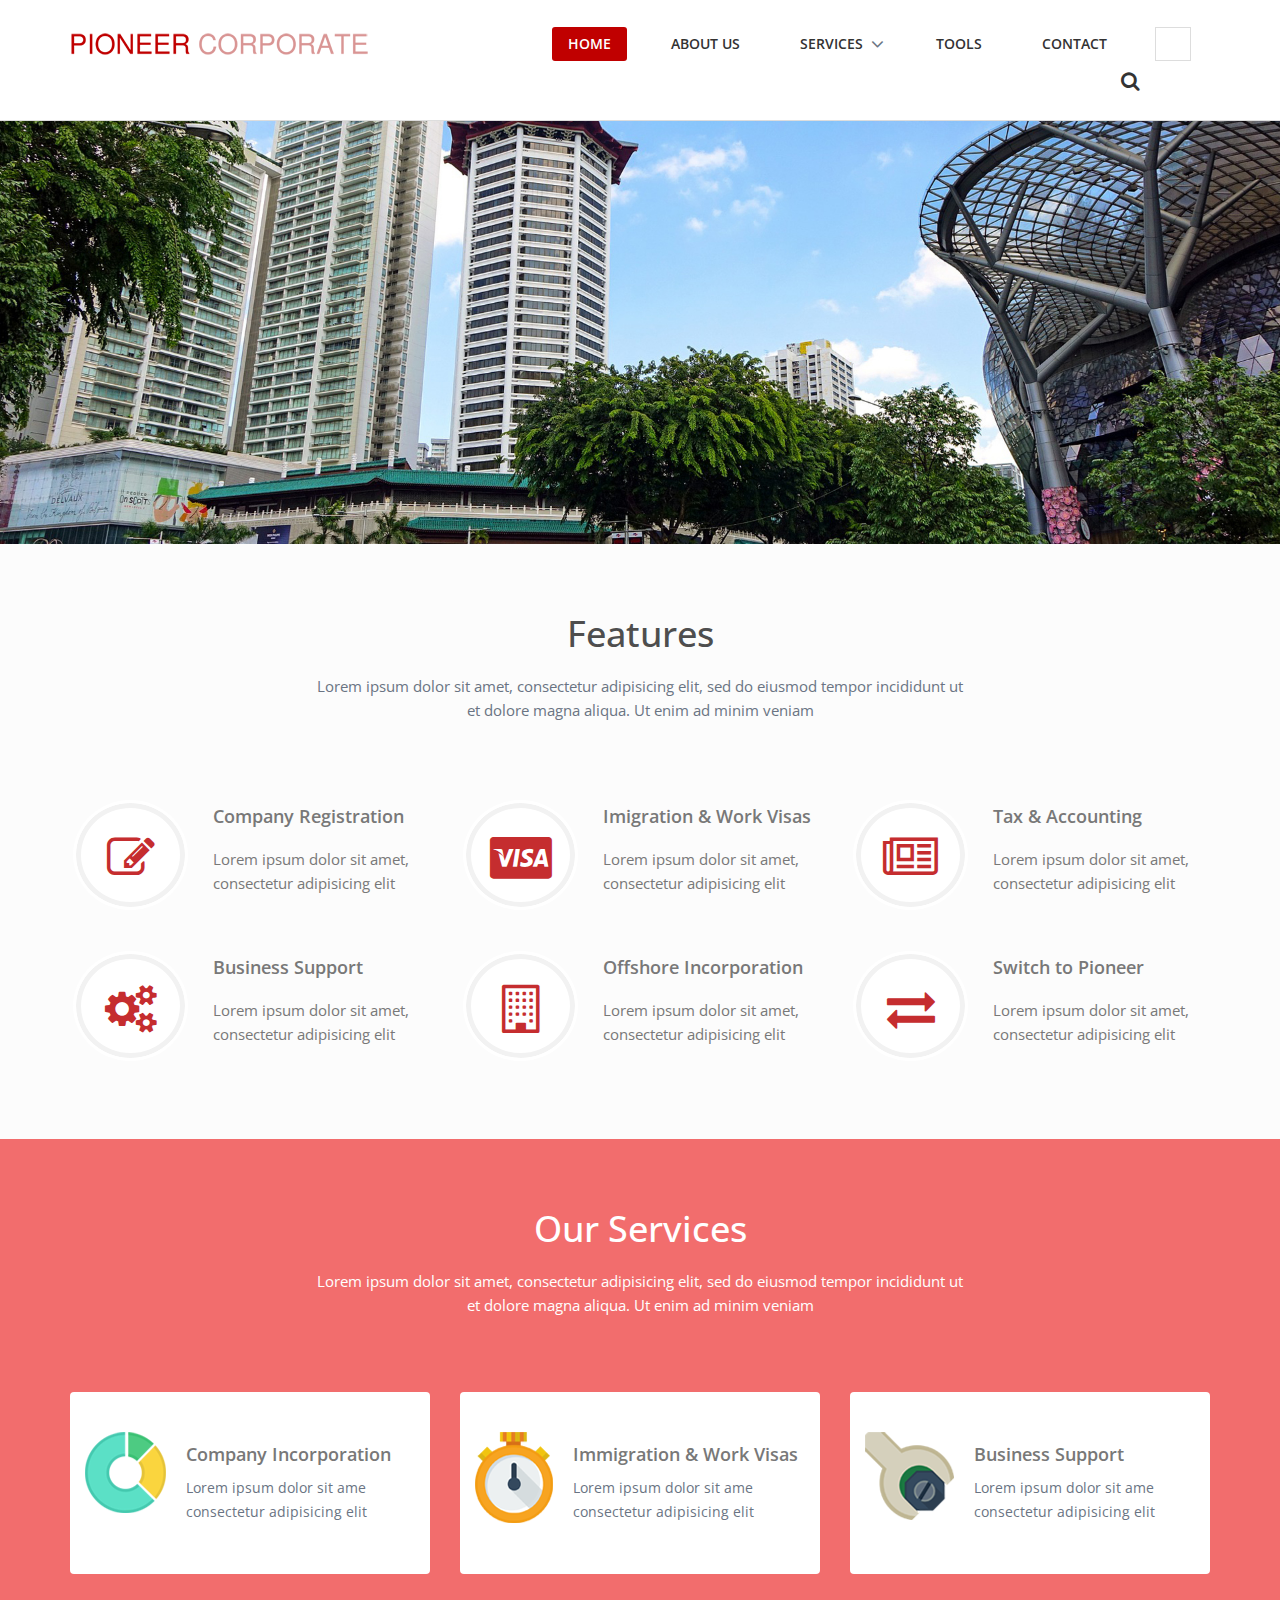
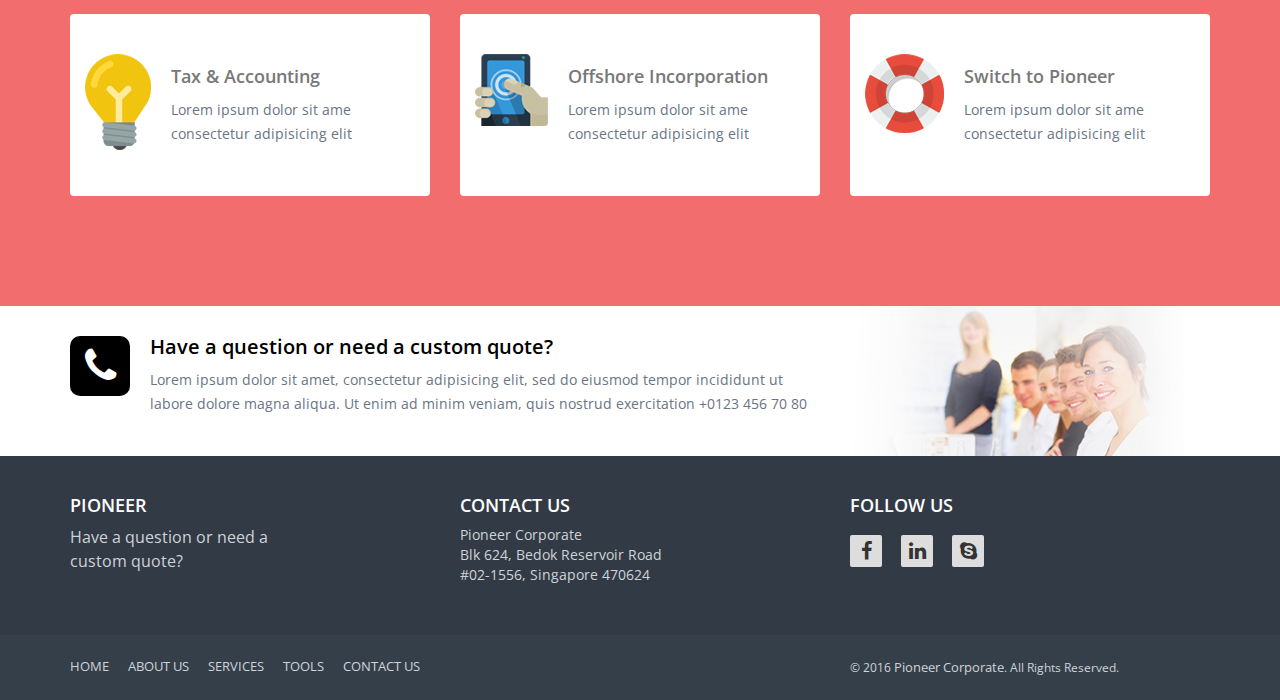
==== commit b3a5eda5: "icons updated" ====
--- a/index.html
+++ b/index.html
@@ -88,7 +88,7 @@
                 <div class="features">
                     <div class="col-md-4 col-sm-6 wow fadeInDown" data-wow-duration="1000ms" data-wow-delay="600ms">
                         <div class="feature-wrap">
-                            <a href="#"><i class="fa fa-bullhorn"></i></a>
+                            <a href="#"><i class="fa fa-edit"></i></a>
                             <h2><a href="#">Company Registration</a></h2>
                             <h3>Lorem ipsum dolor sit amet, consectetur adipisicing elit</h3>
                         </div>
@@ -96,7 +96,7 @@
 
                     <div class="col-md-4 col-sm-6 wow fadeInDown" data-wow-duration="1000ms" data-wow-delay="600ms">
                         <div class="feature-wrap">
-                            <a href="#"><i class="fa fa-comments"></i></a>
+                            <a href="#"><i class="fa fa-cc-visa"></i></a>
                             <h2><a href="#">Imigration &amp; Work Visas</a></h2>
                             <h3>Lorem ipsum dolor sit amet, consectetur adipisicing elit</h3>
                         </div>
@@ -104,7 +104,7 @@
 
                     <div class="col-md-4 col-sm-6 wow fadeInDown" data-wow-duration="1000ms" data-wow-delay="600ms">
                         <div class="feature-wrap">
-                            <a href="#"><i class="fa fa-cloud-download"></i></a>
+                            <a href="#"><i class="fa fa-newspaper-o"></i></a>
                             <h2><a href="#">Tax &amp; Accounting</a></h2>
                             <h3>Lorem ipsum dolor sit amet, consectetur adipisicing elit</h3>
                         </div>
@@ -112,7 +112,7 @@
                 
                     <div class="col-md-4 col-sm-6 wow fadeInDown" data-wow-duration="1000ms" data-wow-delay="600ms">
                         <div class="feature-wrap">
-                            <a href="#"><i class="fa fa-leaf"></i></a>
+                            <a href="#"><i class="fa fa-cogs"></i></a>
                             <h2><a href="#">Business Support</a></h2>
                             <h3>Lorem ipsum dolor sit amet, consectetur adipisicing elit</h3>
                         </div>
@@ -120,7 +120,7 @@
 
                     <div class="col-md-4 col-sm-6 wow fadeInDown" data-wow-duration="1000ms" data-wow-delay="600ms">
                         <div class="feature-wrap">
-                            <a href="#"><i class="fa fa-cogs"></i></a>
+                            <a href="#"><i class="fa fa-building-o"></i></a>
                             <h2><a href="#">Offshore Incorporation</a></h2>
                             <h3>Lorem ipsum dolor sit amet, consectetur adipisicing elit</h3>
                         </div>
@@ -128,7 +128,7 @@
 
                     <div class="col-md-4 col-sm-6 wow fadeInDown" data-wow-duration="1000ms" data-wow-delay="600ms">
                         <div class="feature-wrap">
-                            <a href="#"><i class="fa fa-heart"></i></a>
+                            <a href="#"><i class="fa fa-exchange"></i></a>
                             <h2><a href="#">Switch to Pioneer</a></h2>
                             <h3>Lorem ipsum dolor sit amet, consectetur adipisicing elit</h3>
                         </div>
--- a/css/main.css
+++ b/css/main.css
@@ -2725,7 +2725,7 @@
     right:4px;
 }
 /*  bhoechie tab */
-div.bhoechie-tab-container{
+/*div.bhoechie-tab-container{
   z-index: 10;
   background-color: #ffffff;
   padding: 0 !important;
@@ -2784,8 +2784,7 @@
 
 div.bhoechie-tab-content{
   background-color: #ffffff;
-  /* border: 1px solid #eeeeee; */
-  padding-left: 20px;
+  /* border: 1px solid #eeeeee;   padding-left: 20px;
   padding-top: 10px;
 }
 
@@ -2794,4 +2793,67 @@
 }
 a.list-group-item.active, a.list-group-item.active:hover, a.list-group-item.active:focus{
   border-color:#666;
+}*/
+
+
+.tab-header:before, .tab-header:after {
+display: table;
+content: "";
+}
+
+.tab-header:after {
+clear: both;
+}
+
+ .tab-header a {
+margin: 0 5px;
+padding: 8px 12px;
+color: #333;
+position: relative;
+}
+
+.tab-header a.active, .tab-header a:hover {
+  background: #C00000;
+    color: #fff;
+}
+
+.tab-header a.active:before, .tab-header a.active:after{
+    bottom: -20px;
+    left: 50%;
+    border: solid transparent;
+    content: " ";
+    height: 0;
+    width: 0;
+    position: absolute;
+    pointer-events: none;
+}
+.tab-header a.active:before {
+    border-color: rgba(194, 225, 245, 0);
+    border-width: 12px;
+    margin-left: -12px;
+}
+
+.tab-header a.active:after{
+    border-color: rgba(136, 183, 213, 0);
+    border-top-color: #C00000;
+    border-width: 10px;
+    margin-left: -10px;
+
+}
+
+.tab-header .tabs {
+  display: inline;
+}
+
+.tab-header .tabs li {
+    float: left;
+    margin:10px 10px 0 0;
+}
+.tab-inner {
+  margin-top: 30px;
+  padding:10px 20px;
+  border:1px solid #ddd;
+}
+.tab-inner h3 {
+  font-size: 20px;
 }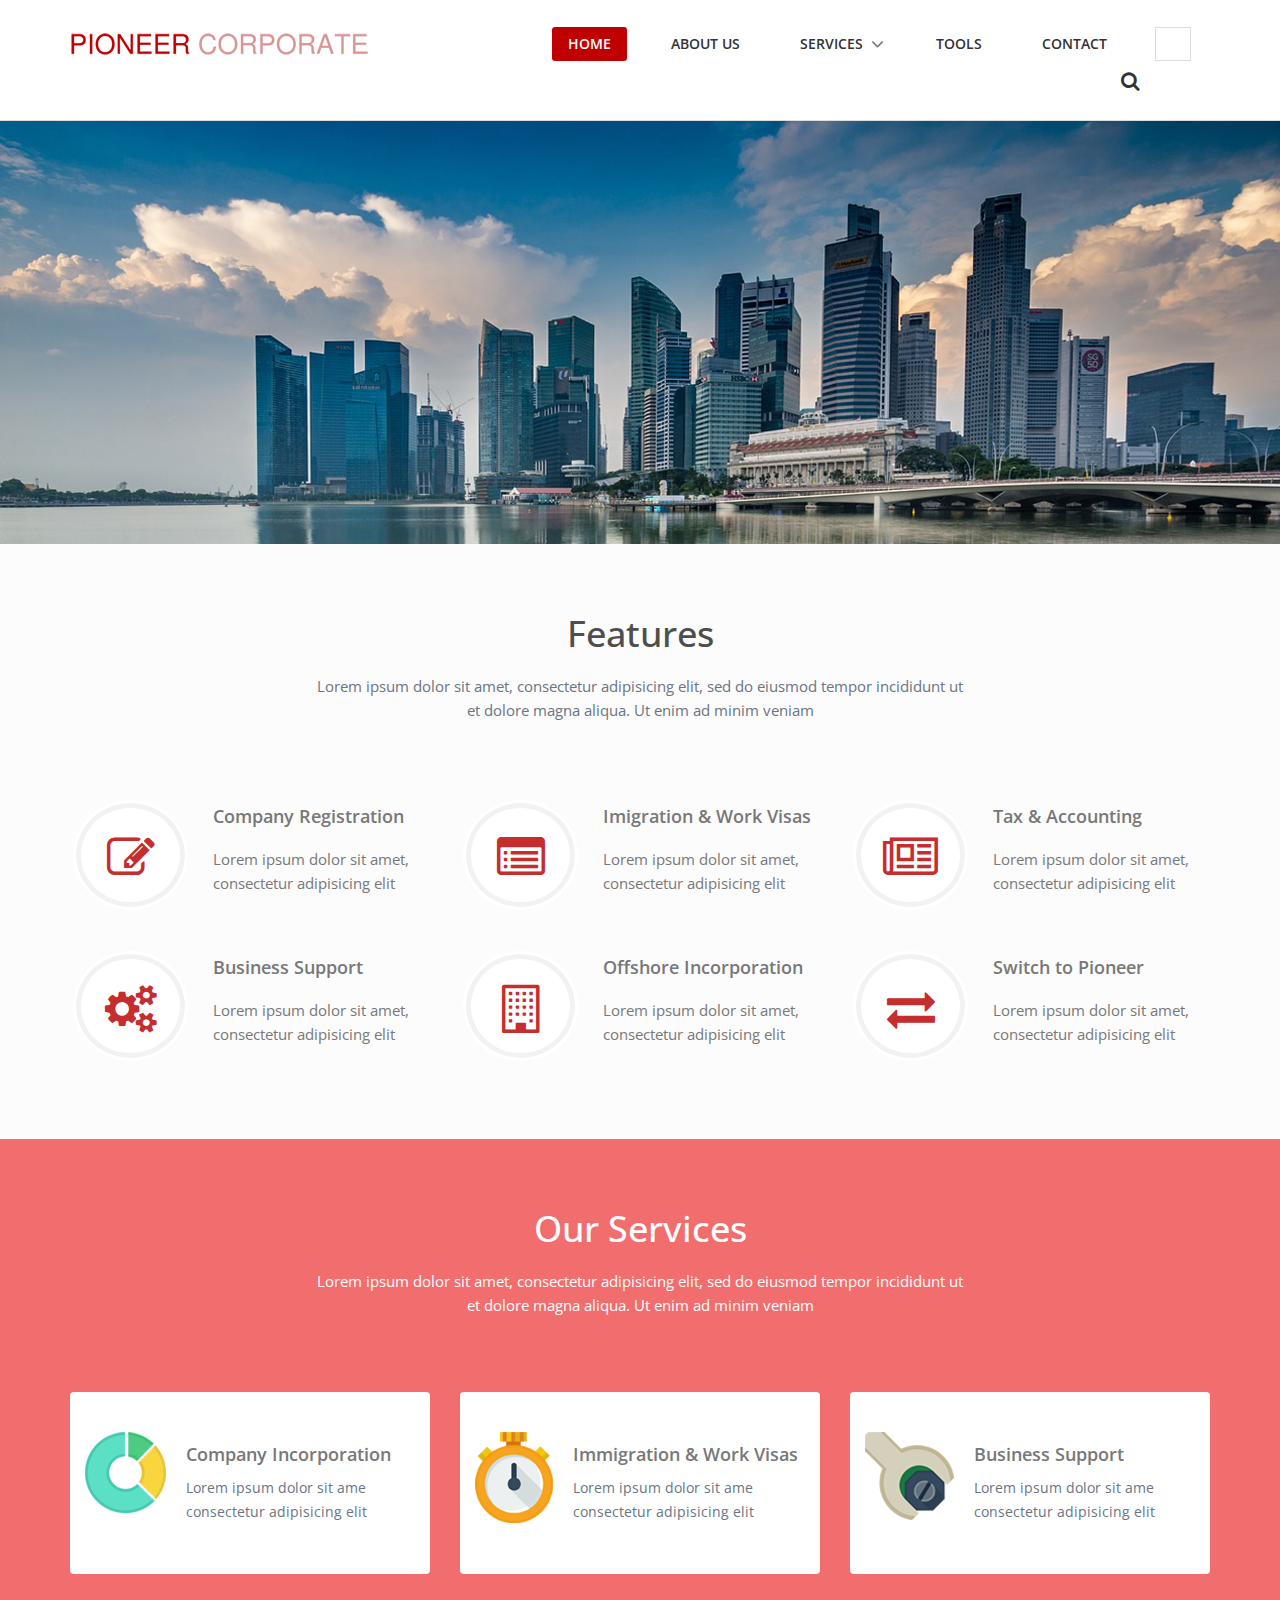
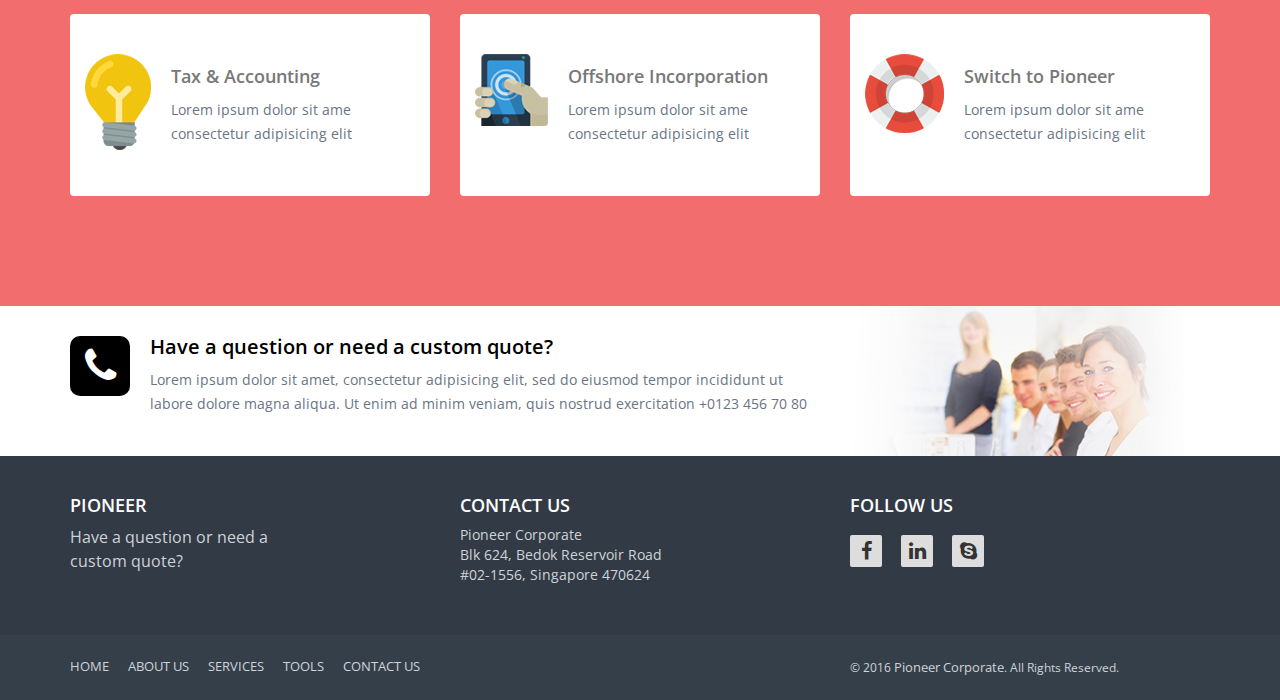
==== commit 46001d4c: "slider image and icons" ====
--- a/index.html
+++ b/index.html
@@ -96,7 +96,7 @@
 
                     <div class="col-md-4 col-sm-6 wow fadeInDown" data-wow-duration="1000ms" data-wow-delay="600ms">
                         <div class="feature-wrap">
-                            <a href="#"><i class="fa fa-cc-visa"></i></a>
+                            <a href="#"><i class="fa fa-list-alt"></i></a>
                             <h2><a href="#">Imigration &amp; Work Visas</a></h2>
                             <h3>Lorem ipsum dolor sit amet, consectetur adipisicing elit</h3>
                         </div>
--- a/css/main.css
+++ b/css/main.css
@@ -879,7 +879,7 @@
   color: #fff;
 }
 
-.nav-tabs>li{
+/*.nav-tabs>li{
   margin-bottom: 0px;
   border-bottom: 1px solid #e6e6e6;
 }
@@ -932,7 +932,7 @@
   right: -44px;
   top:0;
 }
-
+*/
 .tab-wrap{
   border:1px solid #e6e6e6;
   margin-bottom: 20px;
